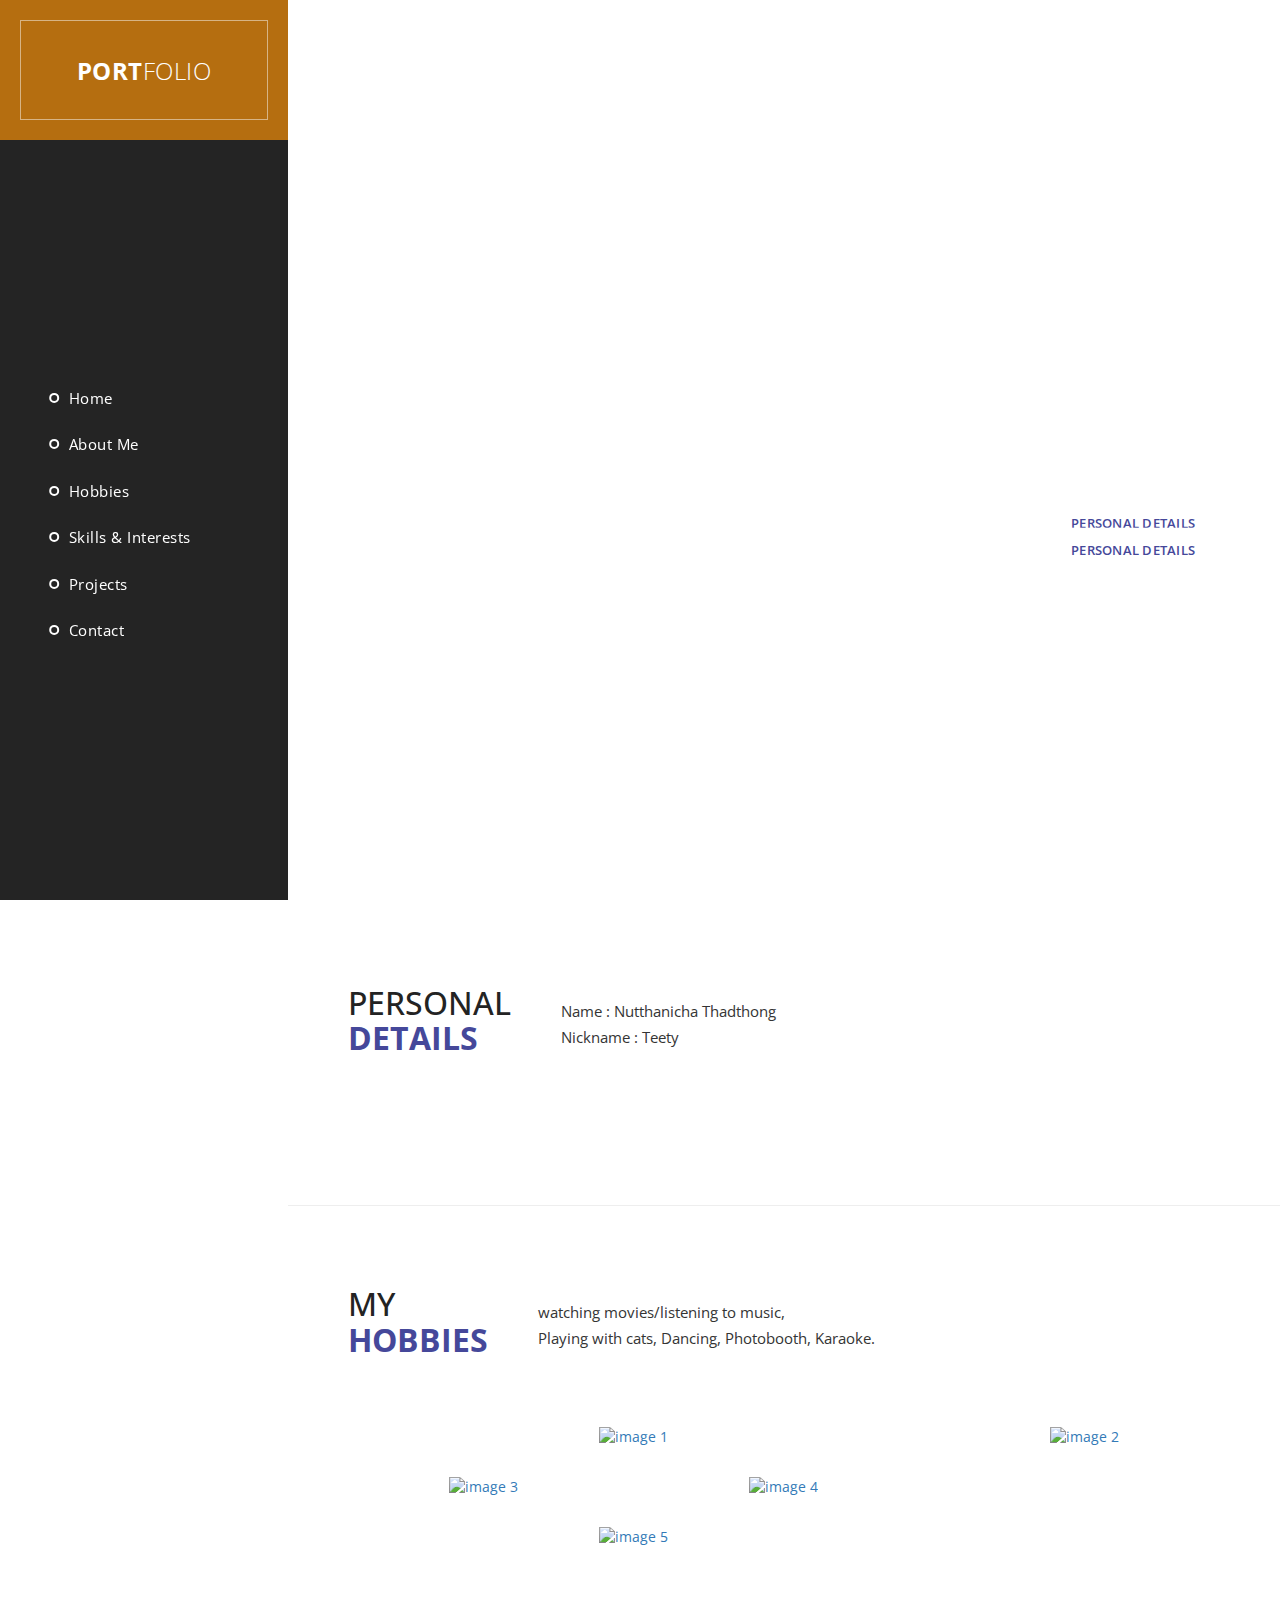
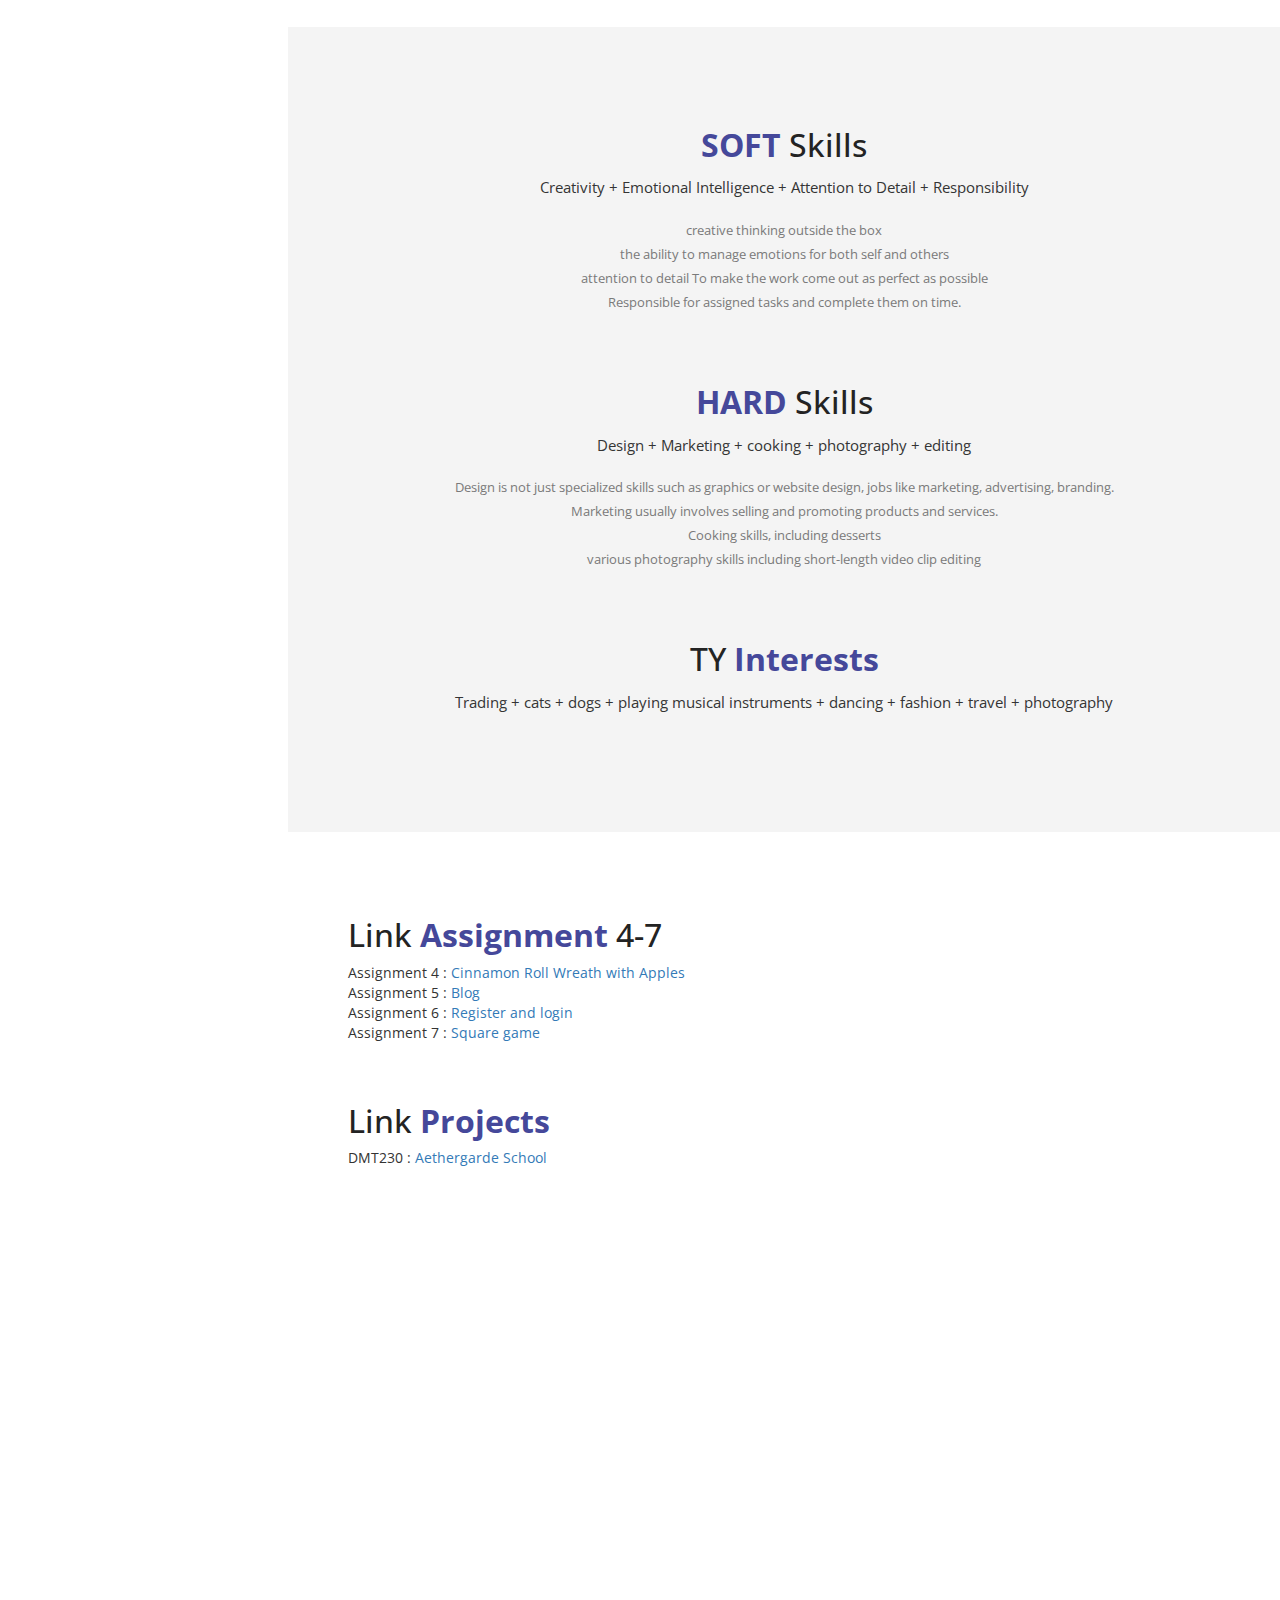
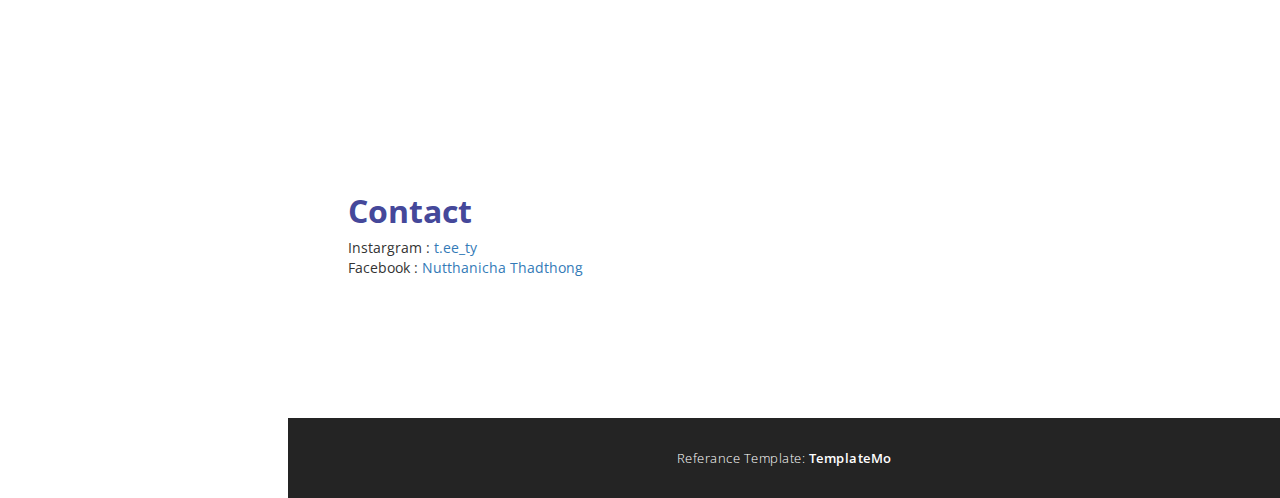
==== Index.html @ 9bf7e89b "Add files via upload" ====
<!DOCTYPE html>
<html>
    <head>
        <meta charset="utf-8">
        <meta http-equiv="X-UA-Compatible" content="IE=edge,chrome=1">
        <title>Portfolio</title>
        
<!-- 

Sentra Template

https://templatemo.com/tm-518-sentra

-->
        <meta name="description" content="">
        <meta name="viewport" content="width=device-width, initial-scale=1">
        <link rel="apple-touch-icon" href="apple-touch-icon.png">

        <link rel="stylesheet" href="bootstrap.min.css">
        <link rel="stylesheet" href="bootstrap-theme.min.css">
        <link rel="stylesheet" href="fontAwesome.css">
        <link rel="stylesheet" href="light-box.css">
        <link rel="stylesheet" href="owl-carousel.css">
        <link rel="stylesheet" href="templatemo-style.css">

        <link href="https://fonts.googleapis.com/css?family=Open+Sans:300,400,600,700,800" rel="stylesheet">

        <script src="js/vendor/modernizr-2.8.3-respond-1.4.2.min.js"></script>
    </head>

<body>



        <header class="nav-down responsive-nav hidden-lg hidden-md">
            <button type="button" id="nav-toggle" class="navbar-toggle" data-toggle="collapse" data-target="#main-nav">
                <span class="sr-only">Toggle navigation</span>
                <span class="icon-bar"></span>
                <span class="icon-bar"></span>
                <span class="icon-bar"></span>
            </button>
            <!--/.navbar-header-->
            <div id="main-nav" class="collapse navbar-collapse">
                <nav>
                    <ul class="nav navbar-nav">
                        <li><a href="#top">Home</a></li>
                        <li><a href="#featured">Featured</a></li>
                        <li><a href="#projects">Recent Projects</a></li>
                        <li><a href="#video">Presentation</a></li>
                        <li><a href="#blog">Blog Entries</a></li>
                        <li><a href="#contact">Contact Us</a></li>
                    </ul>
                </nav>
            </div>
        </header>

        <div class="sidebar-navigation hidde-sm hidden-xs">
            <div class="logo">
                <a href="#">Port<em>folio</em></a>
            </div>
            <nav>
                <ul>
                    <li>
                        <a href="#top">
                            <span class="rect"></span>
                            <span class="circle"></span>
                            Home
                        </a>
                    </li>
                    <li>
                        <a href="#featured">
                            <span class="rect"></span>
                            <span class="circle"></span>
                            About Me
                        </a>
                    </li>
                    <li>
                        <a href="#projects">
                            <span class="rect"></span>
                            <span class="circle"></span>
                            Hobbies
                        </a>
                    </li>
                    <li>
                        <a href="#video">
                            <span class="rect"></span>
                            <span class="circle"></span>
                            Skills & Interests
                        </a>
                    </li>
                    <li>
                        <a href="#blog">
                            <span class="rect"></span>
                            <span class="circle"></span>
                            Projects
                        </a>
                    </li>
                    <li>
                        <a href="#contact">
                            <span class="rect"></span>
                            <span class="circle"></span>
                            Contact
                        </a>
                    </li>
                </ul>
            </nav>
            <ul class="social-icons">
                <li><a href="https://www.facebook.com/kuro.teetee/"><i class="fa fa-facebook"></i></a></li>
                <!-- <li><a href="#"><i class="fa fa-twitter"></i></a></li>
                <li><a href="#"><i class="fa fa-linkedin"></i></a></li>
                <li><a href="#"><i class="fa fa-rss"></i></a></li>
                <li><a href="#"><i class="fa fa-behance"></i></a></li> -->
            </ul>
        </div>

        <div class="slider">
            <div class="Modern-Slider content-section" id="top">
                <!-- Item -->
                <div class="item item-1">
                    <div class="img-fill">
                    <div class="image"></div>
                    <div class="info">
                        <div>
                          <h1>Nutthanicha<br>Thadthong</h1>
                          <p>Welcome to my portfolio! :) It’s such a pleasure to have you here<br>
                            and an honour to introduce my work to you.</p>
                          <div class="white-button button">
                              <a href="#featured">PERSONAL DETAILS</a>
                          </div>
                        </div>
                        </div>
                    </div>
                </div>
                <!-- // Item -->
                <!-- Item -->
                <div class="item item-2">
                    <div class="img-fill">
                        <div class="image"></div>
                        <div class="info">
                        <div>
                          <h1>ABOUT ME</h1>
                          <p>Welcome to my portfolio! 
							<br>View full DETAILS Click the button below.</p>
                          
                          <div class="white-button button">
                              <a href="#featured">PERSONAL DETAILS</a>
                          </div>
                        </div>
                        </div>
                    </div>
                </div>
                <!-- // Item -->
                <!-- Item -->
                <div class="item item-3">
                    <div class="img-fill">
                        <div class="image"></div>
                        <div class="info">
                        <div>
                          <h1>that's me<br>A girl born in 2002</h1>
                          <p>Would you like to know more about me? <br>View full DETAILS Click the button below.</p>
                          
                          <div class="white-button button">
                              <a href="#featured">PERSONAL DETAILS</a>
                          </div>
                        </div>
                        </div>
                    </div>
                </div>
                <!-- // Item -->
            </div>
        </div>


        <div class="page-content">
            <section id="featured" class="content-section">
                <div class="section-heading">
                    <h1>PERSONAL<br><em>DETAILS</em></h1>
                    <p>Name : Nutthanicha Thadthong
                    <br>Nickname : Teety </p>
                </div>
                <div class="section-content">
                    <div class="owl-carousel owl-theme">
                        <div class="item">
                            <div class="image">
                                <img src="img/featured_1.jpg" alt="">
                                <div class="featured-button button">
                                    <a href="#projects">Continue Reading</a>
                                </div>
                            </div>
                            <div class="text-content">
                                <h4>Birthday</h4>
                                <span>26 April 2002</span>
                                <p>There are four people in my family. My parents, my older brother and me.</p>
                            </div>
                        </div>
                        <div class="item">
                            <div class="image">
                                <img src="img/featured_2.jpg" alt="">
                                <div class="featured-button button">
                                    <a href="#projects">Continue Reading</a>
                                </div>
                            </div>
                            <div class="text-content">
                                <h4>body proportions</h4>
                                <span>Height and weight</span>
                                <p>Height : <strong>156 </strong>cm
                                <br>Weight : <strong>40 </strong>kg</p>
                            </div>
                        </div>
                        <div class="item">
                            <div class="image">
                                <img src="img/featured_3.jpg" alt="">
                                <div class="featured-button button">
                                    <a href="#projects">Continue Reading</a>
                                </div>
                            </div>
                            <div class="text-content">
                                <h4>Education</h4>
                                <span>Undergraduate student</span>
                                <p>KMUTT >> king mongkut's university of technology thonburi</p>
                            </div>
                        </div>
                        <div class="item">
                            <div class="image">
                                <img src="img/featured_4.jpg" alt="">
                                <div class="featured-button button">
                                    <a href="#projects">Continue Reading</a>
                                </div>
                            </div>
                            <div class="text-content">
                                <h4>Status</h4>
                                <span>Single</span>
                                <p>Steady   :)</p>
                            </div>
                        </div>
                    </div>
                </div>
            </section>
            <section id="projects" class="content-section">
                <div class="section-heading">
                    <h1>MY<br><em>HOBBIES</em></h1>
                    <p>watching movies/listening to music,
                    <br>Playing with cats, Dancing, Photobooth, Karaoke.</p>
                </div>
                <div class="section-content">
                    <div class="masonry">
                        <div class="row">
                            <div class="item">
                                <div class="col-md-8">
                                    <a href="img/Movie.jpg" data-lightbox="image"><img src="img/portfolio_1.jpg" alt="image 1"></a>
                                </div>
                            </div>
                            <div class="item second-item">
                                <div class="col-md-4">
                                    <a href="img/portfolio_2.jpg" data-lightbox="image"><img src="img/portfolio_2.jpg" alt="image 2"></a>
                                </div>
                            </div>
                            <div class="item">
                                <div class="col-md-4">
                                    <a href="img/portfolio_3.jpg" data-lightbox="image"><img src="img/portfolio_3.jpg" alt="image 3"></a>
                                </div>
                            </div>
                            <div class="item">
                                <div class="col-md-4">
                                    <a href="img/portfolio_4.jpg" data-lightbox="image"><img src="img/portfolio_4.jpg" alt="image 4"></a>
                                </div>
                            </div>
                            <div class="item">
                                <div class="col-md-8">
                                    <a href="img/portfolio_5.jpg" data-lightbox="image"><img src="img/portfolio_5.jpg" alt="image 5"></a>
                                </div>
                            </div>
                        </div>
                    </div>
                </div>            
            </section>
            
            <section id="video" class="content-section">
                <div class="row">
                    <div class="col-md-12">
                        <div class="section-heading">
                            <h1><em>SOFT</em> Skills</h1>
                            <p>Creativity + Emotional Intelligence + Attention to Detail + Responsibility</p>
                        </div>
                        <div class="text-content">
                            <p>creative thinking outside the box
                                <br>the ability to manage emotions for both self and others
                                <br>attention to detail To make the work come out as perfect as possible
                                <br>Responsible for assigned tasks and complete them on time.</p>
                        </div>
                        <br>
                        <br>
                        <br>
                        <div class="section-heading">
                            <h1><em>HARD</em> Skills</h1>
                            <p>Design + Marketing + cooking + photography + editing</p>
                        </div>
                        <div class="text-content">
                            <p>Design is not just specialized skills such as graphics or website design, jobs like marketing, advertising, branding.
                                <br>Marketing usually involves selling and promoting products and services.
                                <br>Cooking skills, including desserts
                                <br>various photography skills including short-length video clip editing
                            </p>
                        </div>
                        <br>
                        <br>
                        <br>
                        <div class="section-heading">
                            <h1>TY<em>  Interests</em></h1>
                            <p>Trading + cats + dogs + playing musical instruments + dancing + fashion + travel + photography</p>
                        </div>
                        
                    </div>
                </div>
            </section>
            <section id="blog" class="content-section">
                <div class="section-heading">
                    <h1>Link  <em>Assignment</em> 4-7</h1>
                    
                       <div id="footer">
                            <div class="Assignment 4">
                                Assignment 4 : <a href="https://nutthanicha1006.github.io/CinnamonRoll/Index.html">Cinnamon Roll Wreath with Apples</a>
                            </div>
                            <div class="Assignment 5">
                                Assignment 5 : <a href="https://nutthanicha1006.github.io/Blog/">Blog</a>
                            </div>
                            <div class="Assignment 6">
                                Assignment 6 : <a href="https://nutthanicha1006.github.io/Registerandlogin/register.html">Register and login</a>
                            </div>
                            <div class="Assignment 7">
                                Assignment 7 : <a href="https://nutthanicha1006.github.io/Week7/">Square game</a>
                            </div>
                       </div>
                    
                </div>
                <div class="section-heading">
                    <h1>Link  <em>Projects</em></h1>
                       <div id="footer">
                            <div class="Assignment 4">
                                DMT230 : <a href="https://whitneybond.com/cinnamon-roll-wreath/">Aethergarde School</a>
                            </div>
                       </div>
                </div>
            </section>
            <section id="contact" class="content-section">
                <div id="map">
                
                	<!-- How to change your own map point
                           1. Go to Google Maps
                           2. Click on your location point
                           3. Click "Share" and choose "Embed map" tab
                           4. Copy only URL and paste it within the src="" field below -->
                           
                    <iframe src="https://www.google.com/maps/embed?pb=!1m18!1m12!1m3!1d13109.528261786907!2d100.42762398237737!3d13.577274822077488!2m3!1f0!2f0!3f0!3m2!1i1024!2i768!4f13.1!3m3!1m2!1s0x311d63b5db5fe585%3A0x25141f65cef4c68b!2sKing%20Mongkut&#39;s%20University%20of%20Technology%20Thonburi%20(Bangkhuntian)!5e1!3m2!1sen!2sth!4v1665443617654!5m2!1sen!2sth" width="100%" height="400px" frameborder="0" style="border:0" allowfullscreen></iframe>
                </div>
                <div id="contact-content">
                    <div class="section-heading">
                        <h1><em>Contact</em></h1>
                       <div id="footer">
                            <div class="Instargram">
                                Instargram : <a href="https://www.instagram.com/t.ee_ty/">t.ee_ty</a>
                            </div>
                            <div class="Facebook">
                                Facebook : <a href="https://www.facebook.com/kuro.teetee/">Nutthanicha Thadthong</a>
                            </div>
                       </div>
                    </div>
                </div>
            </section>
            <section class="footer">
                <p>
                
                Referance Template: <a href="https://www.free-css.com/free-css-templates/page258/sentra">TemplateMo</a></p>

            </section>
        </div>

    <script src="https://ajax.googleapis.com/ajax/libs/jquery/1.11.2/jquery.min.js"></script>
    <script>window.jQuery || document.write('<script src="js/vendor/jquery-1.11.2.min.js"><\/script>')</script>

    <script src="js/vendor/bootstrap.min.js"></script>
    
    <script src="js/plugins.js"></script>
    <script src="js/main.js"></script>

    <script>
        // Hide Header on on scroll down
        var didScroll;
        var lastScrollTop = 0;
        var delta = 5;
        var navbarHeight = $('header').outerHeight();

        $(window).scroll(function(event){
            didScroll = true;
        });

        setInterval(function() {
            if (didScroll) {
                hasScrolled();
                didScroll = false;
            }
        }, 250);

        function hasScrolled() {
            var st = $(this).scrollTop();
            
            // Make sure they scroll more than delta
            if(Math.abs(lastScrollTop - st) <= delta)
                return;
            
            // If they scrolled down and are past the navbar, add class .nav-up.
            // This is necessary so you never see what is "behind" the navbar.
            if (st > lastScrollTop && st > navbarHeight){
                // Scroll Down
                $('header').removeClass('nav-down').addClass('nav-up');
            } else {
                // Scroll Up
                if(st + $(window).height() < $(document).height()) {
                    $('header').removeClass('nav-up').addClass('nav-down');
                }
            }
            
            lastScrollTop = st;
        }

    </script>
    <script src="http://ajax.googleapis.com/ajax/libs/jquery/1.10.2/jquery.min.js" type="text/javascript"></script>

</body>
</html>
---- light-box.css ----
/* LIGHT BOX */

body:after {
  content: url(../img/close.png) url(../img/loading.gif) url(../img/prev.png) url(../img/next.png);
  display: none;
}

body.lb-disable-scrolling {
  overflow: hidden;
}

.lightboxOverlay {
  position: absolute;
  top: 0;
  left: 0;
  z-index: 99999;
  background-color: black;
  filter: progid:DXImageTransform.Microsoft.Alpha(Opacity=80);
  opacity: 0.8;
  display: none;
}

.lightbox {
  position: absolute;
  margin-top: 0%;
  left: 0;
  width: 100%;
  z-index: 100000;
  text-align: center;
  line-height: 0;
  font-weight: normal;
}

.lightbox .lb-image {
  display: block;
  height: auto;
  max-width: inherit;
  max-height: none;
  border-radius: 5px;

  /* Image border */
  border: 10px solid white;
}

.lightbox a img {
  border: none;
}

.lb-outerContainer {
  position: relative;
  *zoom: 1;
  width: 250px;
  height: 250px;
  margin: 0 auto;
  border-radius: 4px;

  /* Background color behind image.
     This is visible during transitions. */
  background-color: white;
}

.lb-outerContainer:after {
  content: "";
  display: table;
  clear: both;
}

.lb-loader {
  position: absolute;
  top: 43%;
  left: 0;
  height: 25%;
  width: 100%;
  text-align: center;
  line-height: 0;
}

.lb-cancel {
  display: block;
  width: 32px;
  height: 32px;
  margin: 0 auto;
  background: url(../img/loading.gif) no-repeat;
}

.lb-nav {
  position: absolute;
  top: 0;
  left: 0;
  height: 100%;
  width: 100%;
  z-index: 10;
}

.lb-container > .nav {
  left: 0;
}

.lb-nav a {
  outline: none;
  background-image: url('[data-uri]');
}

.lb-prev, .lb-next {
  height: 100%;
  cursor: pointer;
  display: block;
}

.lb-nav a.lb-prev {
  width: 34%;
  left: 0;
  float: left;
  background: url(../img/prev.png) left 48% no-repeat;
  filter: progid:DXImageTransform.Microsoft.Alpha(Opacity=0);
  opacity: 0;
  -webkit-transition: opacity 0.6s;
  -moz-transition: opacity 0.6s;
  -o-transition: opacity 0.6s;
  transition: opacity 0.6s;
}

.lb-nav a.lb-prev:hover {
  filter: progid:DXImageTransform.Microsoft.Alpha(Opacity=100);
  opacity: 1;
}

.lb-nav a.lb-next {
  width: 64%;
  right: 0;
  float: right;
  background: url(../img/next.png) right 48% no-repeat;
  filter: progid:DXImageTransform.Microsoft.Alpha(Opacity=0);
  opacity: 0;
  -webkit-transition: opacity 0.6s;
  -moz-transition: opacity 0.6s;
  -o-transition: opacity 0.6s;
  transition: opacity 0.6s;
}

.lb-nav a.lb-next:hover {
  filter: progid:DXImageTransform.Microsoft.Alpha(Opacity=100);
  opacity: 1;
}

.lb-dataContainer {
  margin: 0 auto;
  padding-top: 5px;
  *zoom: 1;
  width: 100%;
  -moz-border-radius-bottomleft: 4px;
  -webkit-border-bottom-left-radius: 4px;
  border-bottom-left-radius: 4px;
  -moz-border-radius-bottomright: 4px;
  -webkit-border-bottom-right-radius: 4px;
  border-bottom-right-radius: 4px;
}

.lb-dataContainer:after {
  content: "";
  display: table;
  clear: both;
}

.lb-data {
  padding: 0 4px;
  color: #ccc;
}

.lb-data .lb-details {
  width: 85%;
  float: left;
  text-align: left;
  line-height: 1.1em;
}

.lb-data .lb-caption {
  font-size: 13px;
  font-weight: bold;
  line-height: 1em;
}

.lb-data .lb-caption a {
  color: #4ae;
}

.lb-data .lb-number {
  margin-top: 15px;
  display: block;
  clear: left;
  padding-bottom: 1em;
  font-size: 13px;
  color: #999999;
}

.lb-data .lb-close {
  display: block;
  float: right;
  width: 30px;
  height: 30px;
  background: url(../img/close.png) top right no-repeat;
  text-align: right;
  outline: none;
  filter: progid:DXImageTransform.Microsoft.Alpha(Opacity=70);
  opacity: 0.7;
  -webkit-transition: opacity 0.2s;
  -moz-transition: opacity 0.2s;
  -o-transition: opacity 0.2s;
  transition: opacity 0.2s;
}

.lb-data .lb-close:hover {
  cursor: pointer;
  filter: progid:DXImageTransform.Microsoft.Alpha(Opacity=100);
  opacity: 1;
}
---- owl-carousel.css ----
/**
 * Owl Carousel v2.3.1
 * Copyright 2013-2018 David Deutsch
 * Licensed under: SEE LICENSE IN https://github.com/OwlCarousel2/OwlCarousel2/blob/master/LICENSE
 */
/*
 *  Owl Carousel - Core
 */
.owl-carousel {
  display: none;
  width: 100%;
  -webkit-tap-highlight-color: transparent;
  /* position relative and z-index fix webkit rendering fonts issue */
  position: relative;
  z-index: 1; }
  .owl-carousel .owl-stage {
    position: relative;
    -ms-touch-action: pan-Y;
    touch-action: manipulation;
    -moz-backface-visibility: hidden;
    /* fix firefox animation glitch */ }
  .owl-carousel .owl-stage:after {
    content: ".";
    display: block;
    clear: both;
    visibility: hidden;
    line-height: 0;
    height: 0; }
  .owl-carousel .owl-stage-outer {
    position: relative;
    overflow: hidden;
    /* fix for flashing background */
    -webkit-transform: translate3d(0px, 0px, 0px); }
  .owl-carousel .owl-wrapper,
  .owl-carousel .owl-item {
    -webkit-backface-visibility: hidden;
    -moz-backface-visibility: hidden;
    -ms-backface-visibility: hidden;
    -webkit-transform: translate3d(0, 0, 0);
    -moz-transform: translate3d(0, 0, 0);
    -ms-transform: translate3d(0, 0, 0); }
  .owl-carousel .owl-item {
    position: relative;
    min-height: 1px;
    float: left;
    -webkit-backface-visibility: hidden;
    -webkit-tap-highlight-color: transparent;
    -webkit-touch-callout: none; }
  .owl-carousel .owl-item img {
    display: block;
    width: 100%; }
  .owl-carousel .owl-nav.disabled,
  .owl-carousel .owl-dots.disabled {
    display: none; }
  .owl-carousel .owl-nav .owl-prev,
  .owl-carousel .owl-nav .owl-next,
  .owl-carousel .owl-dot {
    cursor: pointer;
    cursor: hand;
    -webkit-user-select: none;
    -khtml-user-select: none;
    -moz-user-select: none;
    -ms-user-select: none;
    user-select: none; }
  .owl-carousel .owl-nav button.owl-prev,
  .owl-carousel .owl-nav button.owl-next,
  .owl-carousel button.owl-dot {
    background: none;
    color: inherit;
    border: none;
    padding: 0 !important;
    font: inherit; }
  .owl-carousel.owl-loaded {
    display: block; }
  .owl-carousel.owl-loading {
    opacity: 0;
    display: block; }
  .owl-carousel.owl-hidden {
    opacity: 0; }
  .owl-carousel.owl-refresh .owl-item {
    visibility: hidden; }
  .owl-carousel.owl-drag .owl-item {
    -ms-touch-action: none;
        touch-action: none;
    -webkit-user-select: none;
    -moz-user-select: none;
    -ms-user-select: none;
    user-select: none; }
  .owl-carousel.owl-grab {
    cursor: move;
    cursor: grab; }
  .owl-carousel.owl-rtl {
    direction: rtl; }
  .owl-carousel.owl-rtl .owl-item {
    float: right; }

/* No Js */
.no-js .owl-carousel {
  display: block; }

/*
 *  Owl Carousel - Animate Plugin
 */
.owl-carousel .animated {
  animation-duration: 1000ms;
  animation-fill-mode: both; }

.owl-carousel .owl-animated-in {
  z-index: 0; }

.owl-carousel .owl-animated-out {
  z-index: 1; }

.owl-carousel .fadeOut {
  animation-name: fadeOut; }

@keyframes fadeOut {
  0% {
    opacity: 1; }
  100% {
    opacity: 0; } }

/*
 * 	Owl Carousel - Auto Height Plugin
 */
.owl-height {
  transition: height 500ms ease-in-out; }

/*
 * 	Owl Carousel - Lazy Load Plugin
 */
.owl-carousel .owl-item .owl-lazy {
  opacity: 0;
  transition: opacity 400ms ease; }

.owl-carousel .owl-item img.owl-lazy {
  transform-style: preserve-3d; }

/*
 * 	Owl Carousel - Video Plugin
 */
.owl-carousel .owl-video-wrapper {
  position: relative;
  height: 100%;
  background: #000; }

.owl-carousel .owl-video-play-icon {
  position: absolute;
  height: 80px;
  width: 80px;
  left: 50%;
  top: 50%;
  margin-left: -40px;
  margin-top: -40px;
  background: url("owl.video.play.png") no-repeat;
  cursor: pointer;
  z-index: 1;
  -webkit-backface-visibility: hidden;
  transition: transform 100ms ease; }

.owl-carousel .owl-video-play-icon:hover {
  -ms-transform: scale(1.3, 1.3);
      transform: scale(1.3, 1.3); }

.owl-carousel .owl-video-playing .owl-video-tn,
.owl-carousel .owl-video-playing .owl-video-play-icon {
  display: none; }

.owl-carousel .owl-video-tn {
  opacity: 0;
  height: 100%;
  background-position: center center;
  background-repeat: no-repeat;
  background-size: contain;
  transition: opacity 400ms ease; }

.owl-carousel .owl-video-frame {
  position: relative;
  z-index: 1;
  height: 100%;
  width: 100%; }
---- templatemo-style.css ----
/* 

Sentra Template

https://templatemo.com/tm-518-sentra

*/

body {
  font-family: 'Open Sans', sans-serif;
}

p {
  font-size: 13px;
  color: #7a7a7a;
  line-height: 24px;
}

.page-content {
  width: 77.5%;
  float: right;
}

.content-section {
  padding-top: 80px;
  position: relative;
  width: 100%;
  display: inline-block;
  height: auto;
  left: 50%;
  text-align: center;
  -webkit-transform: translateX(-50%);
  -moz-transform: translateX(-50%);
  -ms-transform: translateX(-50%);
  -o-transform: translateX(-50%);
  transform: translateX(-50%);
}

.section-heading {
  text-align: left;
  position: relative;
  margin-bottom: 60px;
}

.section-heading h1 {
  margin-top: 0px;
  font-size: 32px;
  color: #232323;
  display: inline-block;
  margin-right: 50px;
}

.section-heading em {
  font-style: normal;
  font-weight: 700;
  color: #45489a;
}

.section-heading p {
  display: inline-block;
  font-size: 15px;
  line-height: 26px;
  color: #343434;
  position: absolute;
  top: 12.5px;
}

.white-button a {
  font-size: 13px;
  font-weight: 600;
  color: #45489a;
  text-transform: capitalize;
  background-color: #fff;
  display: inline-block;
  height: 44px;
  line-height: 44px;
  padding: 0px 25px;
  letter-spacing: 0.25px;
  text-decoration: none;
  transition: all 0.3s;
}

.white-button a:hover {
  background-color: #45489a;
  color: #fff;
}

.accent-button a {
  font-size: 13px;
  font-weight: 600;
  color: #fff;
  text-transform: capitalize;
  background-color: #45489a;
  display: inline-block;
  height: 44px;
  line-height: 44px;
  padding: 0px 25px;
  letter-spacing: 0.25px;
  text-decoration: none;
  transition: all 0.3s;
}

.accent-button a:hover {
  background-color: #fff;
  color: #45489a;
}

header {
    position: fixed;
    top: 0;
    transition: top 0.3s ease-in-out;
    width: 100%;
}

.nav-up {
    top: -75px;
}

/* Responsive Navigation */

.responsive-nav {
  position: fixed;
  z-index: 10;
  width: 100%;
  height: 80px;
  background-color: rgba(250,250,250,.95);
  box-shadow: 0px 5px 15px rgba(0,0,0,0.2);
}

.navbar-toggle {
  position: absolute;
  top: 40%;
  left: 50%;
  display: inline-block;
  -webkit-transform: translateX(-50%) translateY(-50%);
  -moz-transform: translateX(-50%) translateY(-50%);
  -ms-transform: translateX(-50%) translateY(-50%);
  -o-transform: translateX(-50%) translateY(-50%);
  transform: translateX(-50%) translateY(-50%);
}

.navbar-nav {
  margin: 0;
  border: none;
}

#main-nav ul {
  text-align: center;
  background-color: rgba(0,0,0,0.9);
  margin-top: 59px;
  width: 100%;
}
#main-nav ul li {
  margin: 15px 0px;
}
#main-nav ul li:hover {
  background-color: transparent;
}
#main-nav ul li a {
  font-size: 15px;
  text-transform: capitalize;
  color: #fff;
  box-shadow: none;
  border: none;
}

#main-nav ul li a:hover {
  opacity: 0.5;
  background-color: transparent;
}

.navbar-toggle span {
  background-color: #232323;
}


/* Sidebar Style */

.sidebar-navigation {
  width: 22.5%;
  float: left;
  height: 100%;
  position: fixed;
  background-color: rgba(12,12,12,0.9);
  z-index: 10;
}

.sidebar-navigation .logo {
  position: absolute;
  width: 100%;
  height: 140px;
  line-height: 100px;
  background-color: #b56e10;
  padding: 20px;
  text-align: center;
}

.sidebar-navigation .logo a {
  text-decoration: none;
  color: #fff;
  font-size: 24px;
  font-weight: 700;
  text-transform: uppercase;
  letter-spacing: 0.5px;
  height: 100px;
  width: 100%;
  display: inline-block;
  border: 1px solid rgba(250,250,250,0.5);
}

.sidebar-navigation .logo em {
  font-style: normal;
  font-weight: 300;
}

.sidebar-navigation nav {
  position: relative;
  top: 60%;
  left: 60%;
  -webkit-transform: translateX(-60%) translateY(-60%);
  -moz-transform: translateX(-60%) translateY(-60%);
  -ms-transform: translateX(-60%) translateY(-60%);
  -o-transform: translateX(-60%) translateY(-60%);
  transform: translateX(-60%) translateY(-60%);
}

.sidebar-navigation ul {
  margin-left: 45px;
  list-style: none;
  padding: 0;
}
.sidebar-navigation li{
  padding: 10px 0;
}
.sidebar-navigation span{
  display: inline-block;
  position:relative;
}
.sidebar-navigation nav a{
  display: inline-block;
  color: #fff;
  margin-top: 5px;
  text-decoration: none!important;
  font-size: 15px;
  letter-spacing: 0.5px;
  text-transform: capitalize;
}
.circle{
  margin-right: 5px;
  height: 10px;
  width: 10px;
  left: 0px;
  top: -1px;
  border-radius: 50%;
  background-color: transparent;
  border: 2px solid #fff;
  transition: all 0.3s;
}
.rect{
  height: 1px;
  width: 0px;
  left: 0;
  bottom: 5.5px;
  background-color: #fff;
  -webkit-transition: -webkit-transform 0.1s, width 0.6s;
  -moz-transition: -webkit-transform 0.1s, width 0.6s;
  transition: transform 0.1s, width 0.6s;
}
.sidebar-navigation nav a:focus {
  color: #fff;
}
.sidebar-navigation nav a:hover, nav .active-section {
  color: #fff;
}
.sidebar-navigation nav a:hover span, nav .active-section span{
  background-color: #ddd;
}
.sidebar-navigation nav .active-section .rect{
  width: 30px;
}
.sidebar-navigation nav .active-section .circle{
  background-color: #fff;
}

.sidebar-navigation .social-icons {
  position: absolute;
  width: 100%;  
  bottom: 10px;
  padding: 0;
  margin: 0;
  text-align: center;
}

.sidebar-navigation .social-icons li {
  display: inline-block;
  margin-right: 15px;
  margin-top: 0px;
  margin-bottom: 0px;
}
.sidebar-navigation .social-icons li:last-child {
  margin-right: 0px;
}

.sidebar-navigation .social-icons li a {
  font-size: 18px;
  color: #fff;
  transition: all 0.5s;
}

.sidebar-navigation .social-icons li a:hover {
  color: #45489a;
}


/* Slider Style */

.slider .content-section {
  padding-top: 0px;
  min-width: 100%;
  min-height: 100vh;
  width: 100%;
  height: 100vh;
  text-align: center;
}

.slider p a {
	color: #FFF;
}
.slider p a:hover {
	color: #FF0;
	text-decoration: none;
}

.Modern-Slider .info {
  text-align: right;
  position: absolute;
  z-index: 10;
  top: 50%;
  right: 60px;
  -webkit-transform: translateY(-50%);
  -moz-transform: translateY(-50%);
  -ms-transform: translateY(-50%);
  -o-transform: translateY(-50%);
  transform: translateY(-50%);
  display: inline-block;
}

.Modern-Slider .info h1 {
  margin-top: 0px;
  margin-bottom: 15px;
  font-size: 48px;
  color: #fff;
  font-weight: 700;
}

.Modern-Slider .info p {
  font-size: 15px;
  color: #fff;
}

.Modern-Slider .info .white-button {
  margin-top: 30px;
}

.Modern-Slider .info .white-button a:focus {
  outline: none;
}

.Modern-Slider .slick-dots {
  opacity: 0;
}

.Modern-Slider .NextArrow{
  outline: none;
  display: none;
  position:absolute;
  top:60px;
  right:60px;
  width:50px;
  height:50px;
  background:rgba(0,0,0,.50);
  border:0 none;
  margin-top:-22.5px;
  text-align:center;
  font:32px/50px FontAwesome;
  color:#FFF;
  z-index:5;
}

.Modern-Slider .NextArrow:before{content:'\f105';}

.Modern-Slider .PrevArrow{
  outline: none;
  position:absolute;
  top:60px;
  right: 120px;
  width:50px;
  height:50px;
  background:rgba(0,0,0,.50);
  border:0 none;
  margin-top:-22.5px;
  text-align:center;
  font:32px/50px FontAwesome;
  color:#FFF;
  z-index:5;
}

.Modern-Slider .item .image {
  width: 100%;
  height: 100vh;
  background-position: center center;
  background-size: cover;
  display: block;
}

.Modern-Slider .item-1 .image {
  background-image: url(../img/slide_1.jpg);
}

.Modern-Slider .item-2 .image {
  background-image: url(../img/slide_2.jpg);
}

.Modern-Slider .item-3 .image {
  background-image: url(../img/slide_3.jpg);
}

.Modern-Slider .item-4 .image {
  background-image: url(../img/slide_4.jpg);
}

.Modern-Slider .item-5 .image {
  background-image: url(../img/slide_5.jpg);
}

.Modern-Slider .item-6 .image {
  background-image: url(../img/slide_6.jpg);
}

.Modern-Slider .PrevArrow:before{content:'\f104';}

.Modern-Slider .item .image {
  animation: zoomin 12s ease-in-out infinite alternate;
  -webkit-animation: zoomin 12s ease-in-out infinite alternate;
}

@keyframes zoomin {
    0% {-webkit-transform: scale(1);}
    100% {-webkit-transform: scale(1.2);}
}

.Modern-Slider {background:transparent;}

/* ==== Slick Slider Css Ruls === */
.slick-slider{position:relative;display:block;-webkit-user-select:none;-moz-user-select:none;-ms-user-select:none;user-select:none;-webkit-touch-callout:none;-khtml-user-select:none;-ms-touch-action:pan-y;touch-action:pan-y;-webkit-tap-highlight-color:transparent}
.slick-list{position:relative;display:block;overflow:hidden;margin:0;padding:0}
.slick-list:focus{outline:none}.slick-list.dragging{cursor:hand}
.slick-slider .slick-track,.slick-slider .slick-list{-webkit-transform:translate3d(0,0,0);-ms-transform:translate3d(0,0,0);transform:translate3d(0,0,0)}
.slick-track{position:relative;top:0;left:0;display:block}
.slick-track:before,.slick-track:after{display:table;content:''}.slick-track:after{clear:both}
.slick-loading .slick-track{visibility:hidden}
.slick-slide{display:none;float:left /* If RTL Make This Right */ ;height:100%;min-height:1px}
.slick-slide.dragging img{pointer-events:none}
.slick-initialized .slick-slide{display:block}
.slick-loading .slick-slide{visibility:hidden}
.slick-vertical .slick-slide{display:block;height:auto;border:1px solid transparent}


/* Featured Style */

#featured {
  padding-left: 60px;
  padding-right: 60px;
  padding-bottom: 80px;
  border-bottom: 1px solid #eee;
}

#featured .section-heading {
  margin-right: 20%;
}

#featured .content-section {
  display: inline-block;
  position: relative;
}

#featured .owl-dots {
  margin-top: 40px;
}

#featured .owl-dots .owl-dot span  {
  width: 12px;
  height: 12px;
  background-color: #cdcdcd!important;
  display: inline-block;
  border-radius: 50%;
  margin: 0 3px;
}

#featured .owl-dots .active span {
  background-color: #45489a!important;
}

#featured .owl-dots button {
  outline: none;
}

#featured .owl-nav {
  position: absolute;
  display: inline-block;
  top: -110px;
  right: 0;
}

#featured .owl-nav button:focus {
  outline: none;
}

#featured .owl-nav .owl-prev span {
  margin-right: 10px;
}

#featured .owl-nav .owl-next span, #featured .owl-nav .owl-prev span {
  outline: none;
  width: 50px;
  height: 50px;
  display: inline-block;
  text-align: center;
  line-height: 42px;
  background-color: #eee;
  color: #232323;
  font-size: 42px;
  transition: all 0.5s;
}

#featured .owl-nav span:hover {
  background-color: #45489a;
  color: #fff;
}

#featured .item {
  text-align: left;
  position: relative;
  z-index: 10;
}

#featured .item .image {
  position: relative;
}

#featured .item .image img {
  width: 100%;
  overflow: hidden;
}

#featured .item .image .featured-button a {
  font-size: 13px;
  font-weight: 600;
  color: #fff;
  text-align: center;
  text-transform: capitalize;
  background-color: rgba(69,72,154, 0.9);
  display: inline-block;
  height: 44px;
  line-height: 44px;
  width: 100%;
  letter-spacing: 0.25px;
  text-decoration: none;
  transition: all 0.5s;
  position: absolute;
  z-index: 9;
  bottom: -44px;
  opacity: 0;
}

#featured .item:hover .featured-button a {
  bottom: 0;
  opacity: 1;
}

#featured .item .text-content {
  padding-top: 20px;
  background-color: #fff;
  position: relative;
  z-index: 10;
}

#featured .item .text-content h4 {
  margin-top: 0px;
  margin-bottom: 5px;
  font-size: 21px;
  font-weight: 600;
  color: #232323;
  letter-spacing: 0.5px;
}

#featured .item .text-content span {
  display: inline-block;
  font-size: 15px;
  font-weight: 600;
  color: #7a7a7a;
  letter-spacing: 0.5px;
  margin-bottom: 12.5px;
}



/* Projects Style */

#projects {
  padding-left: 60px;
  padding-right: 60px;
  padding-bottom: 50px;
}

#projects .masonry {
  position: relative;
  width: 100%;
}

#projects .masonry .item img {
  transition: all 1s;
  width: 100%;
  overflow: hidden;
  margin-bottom: 30px;
}

#projects .masonry .item img:hover {
  opacity: 0.5;
}



/* Video Presentation Style */

#video {
  text-align: center;
  background-color: #f4f4f4;
  padding: 100px 60px;
}

#video .section-heading {
  margin-bottom: 30px;
  text-align: center;
}

#video .section-heading h1 {
  display: block;
  margin: 0px;
}

#video .section-heading p {
  position: relative;
  margin: 0px;
}

#video .accent-button {
  margin-top: 30px;
}

.box-video{
  width: 100%;
  position: relative;
  margin-top: 30px;
  cursor: pointer;
  overflow: hidden;
}

.box-video .bg-video{
  position: absolute;
  top: 0;
  left: 0;
  width: 100%;
  height: 100%;
  background-repeat: no-repeat;
  background-position: center;
  background-size: cover;
  z-index: 2;
}

.box-video .video-container{
  position: relative;
  margin: 0;
  z-index: 1;
}

.box-video .bt-play {
  position: absolute;
  top:50%;
  left:50%;
  margin:-30px 0 0 -30px;
  display: inline-block;
  width: 60px;
  height: 60px;
  background:#fff;
  border-radius: 50%;
  text-indent: -999em;
  cursor: pointer;
  z-index:2;
  -webkit-transition: all .3s ease-out;
  transition: all .3s ease-out;
}
.box-video .bt-play:after {
  content: '';
  position: absolute;
  left: 50%;
  top: 50%;
  height: 0;
  width: 0;
  margin: -12px 0 0 -6px;
  border: solid transparent;
  border-left-color: #000;
  border-width: 12px 20px;
  -webkit-transition: all .3s ease-out;
  transition: all .3s ease-out;
}
.box-video:hover .bt-play {
  transform: scale(1.1);
}

.box-video.open .bg-video{
  visibility: hidden;
  opacity: 0;
  -webkit-transition: all .6s .8s;
  transition: all .6s .8s;  
}
.box-video.open .video-container{
  opacity: 1;
  -webkit-transition: all .6s .8s;
  transition: all .6s .8s;
}




/* Blog Style */

#blog {
  padding-left: 60px;
  padding-right: 60px;
  padding-bottom: 80px;
}

#blog .tabs {
  list-style: none;
  margin: 0px;
  padding: 0px;
  height: 90px;
  width: 100%;
  background-color: #eee;
  border-bottom: 10px solid #45489a;
}

#blog .tabs li {
  display: inline-block;
  text-align: center;
  width: 25%;
  float: left;
  margin: 0;
  padding: 0;
}

#blog .tabs a {
  display: block;
  text-align: center;
  text-decoration: none;
  text-transform: capitalize;
  letter-spacing: 0.5px;
  color: #232323;
  font-size: 19px;
  line-height: 80px;
  font-weight: 600;
  transition: 0.5s;
}

#blog .tabs a:hover {
  color: #45489a;
}


#blog .tabs .active:hover {
  color: #fff;
}

#blog .tabs .active {
  background-color: #45489a;
  color: #fff;
}

.tabgroup {
  background-color: #f4f4f4;
  padding: 20px 30px;
}

.clearfix:after {
  content:"";
  display:table;
  clear:both;
}

#blog .tabgroup ul {
  padding: 0;
  margin: 0;
  list-style: none;
}

#blog .tabgroup ul li {
  display: inline-block;
  text-align: left;
  margin-bottom: 10px;
  padding-bottom: 20px;
  border-bottom: 1px solid #ddd;
}

#blog .tabgroup ul li:last-child {
  border-bottom: none;
  margin-bottom: 0px;
  padding-bottom: 10px;
}

#blog .tabgroup ul li img {
  float: left;
  margin-right: 30px;
  max-width: 100%;
  overflow: hidden;
}
#blog .tabgroup ul li .text-content {
  display: inline;
}

#blog .item .text-content h4 {
  padding-top: 7.5px;
  margin-top: 0px;
  margin-bottom: 5px;
  font-size: 21px;
  font-weight: 600;
  color: #232323;
  letter-spacing: 0.5px;
}

#blog .item .text-content span {
  display: inline-block;
  font-size: 15px;
  font-weight: 600;
  color: #7a7a7a;
  letter-spacing: 0.5px;
  margin-bottom: 15px;
}

#blog .item .text-content .accent-button {
  margin-top: 25px;
}




/* Contact Style */

#contact {
  padding-top: 0px;
}

#contact-content {
  padding: 80px 60px;
}

#contact input {
  border-radius: 0px;
  padding-left: 15px;
  font-size: 13px;
  color: #aaa;
  background-color: #f4f4f4;
  border: 1px solid #eee;
  outline: none;
  box-shadow: none;
  line-height: 40px;
  height: 40px;
  width: 100%;
  margin-bottom: 25px;
}

#contact textarea {
  border-radius: 0px;
  padding-left: 15px;
  padding-top: 10px;
  font-size: 13px;
  color: #aaa;
  background-color: #f4f4f4;
  border: 1px solid #eee;
  outline: none;
  box-shadow: none;
  height: 200px;
  max-height: 250px;
  width: 100%;
  max-width: 100%;
  margin-bottom: 25px;
}

#contact button {
  font-size: 13px;
  border-radius: 0px;
  font-weight: 600;
  color: #fff;
  text-transform: capitalize;
  background-color: #45489a;
  display: inline-block;
  height: 44px;
  line-height: 24px;
  outline: none;
  box-shadow: none;
  width: 100%;
  letter-spacing: 0.25px;
  text-decoration: none;
  transition: all 0.3s;
}

#contact button:hover {
  color: #232323;
  background-color: #f4f4f4;
}



/* Footer Style */

.footer {
  background-color: rgba(12,12,12,0.9);
  height: 80px;
  line-height: 80px;
  display: inline-block;
  text-align: center;
  width: 100%;
}

.footer p {
  margin-bottom: 0px;
  font-size: 13px;
  line-height: 80px;
  color: #fff;
  letter-spacing: 0.5px;
  font-weight: 300;
}

.footer p a {
  text-decoration: none;
  color: #fff;
  font-weight: 600;
}



/* Responsive Style */

@media (max-width: 992px) {

  .responsive-nav {
    display: none;
  }

  .sidebar-navigation .logo a {
    font-size: 18px;
  }

  .sidebar-navigation nav a {
    font-size: 13px;
  }

  .sidebar-navigation nav ul {
    margin-left: 30px;
  }

  .sidebar-navigation .social-icons li a {
    font-size: 15px;
  }

}


@media (max-width: 767px) {

  .responsive-nav {
    display: block;
    height: 60px;
  }

  .page-content {
    width: 100%;
  }

  .Modern-Slider .info {
    text-align: center;
    right: 0px;
    padding: 0px 30px;
  }

  .Modern-Slider .NextArrow{
    outline: none;
    display: none;
    position:absolute;
    top:120px;
    right: 50%;
    transform: translateX(50%);
    margin-right: -30px;
    width:50px;
    height:50px;
    background:rgba(0,0,0,.50);
    border:0 none;
    text-align:center;
    font:32px/50px FontAwesome;
    color:#FFF;
    z-index:5;
  }

  .Modern-Slider .NextArrow:before{content:'\f105';}

  .Modern-Slider .PrevArrow{
    outline: none;
    position:absolute;
    top:120px;
    left: 50%;
    transform: translateX(-50%);
    margin-left: -30px;
    width:50px;
    height:50px;
    background:rgba(0,0,0,.50);
    border:0 none;
    text-align:center;
    font:32px/50px FontAwesome;
    color:#FFF;
    z-index:5;
  }

  

}

@media (max-width: 690px) {

  .section-heading p {
    position: relative;
  }

  #featured {
    padding-left: 15px;
    padding-right: 15px;
  }

  #featured .owl-nav {
    position: absolute;
    display: inline-block;
    top: -220px;
    right: 0;
  }

  #projects {
    padding-left: 15px;
    padding-right: 15px;
  }

  #video {
    padding-left: 15px;
    padding-right: 15px;
  }

  #blog {
    padding-left: 15px;
    padding-right: 15px;
  }

  #blog .tabs a {
    font-size: 13px;
  }

  #blog .tabgroup ul li img {
    float: none;
    width: 100%;
    margin-bottom: 15px;
  }
  #blog .tabgroup ul li .text-content {
    display: block;
  }

  #contact-content {
    padding-left: 15px;
    padding-right: 15px;
  }

}
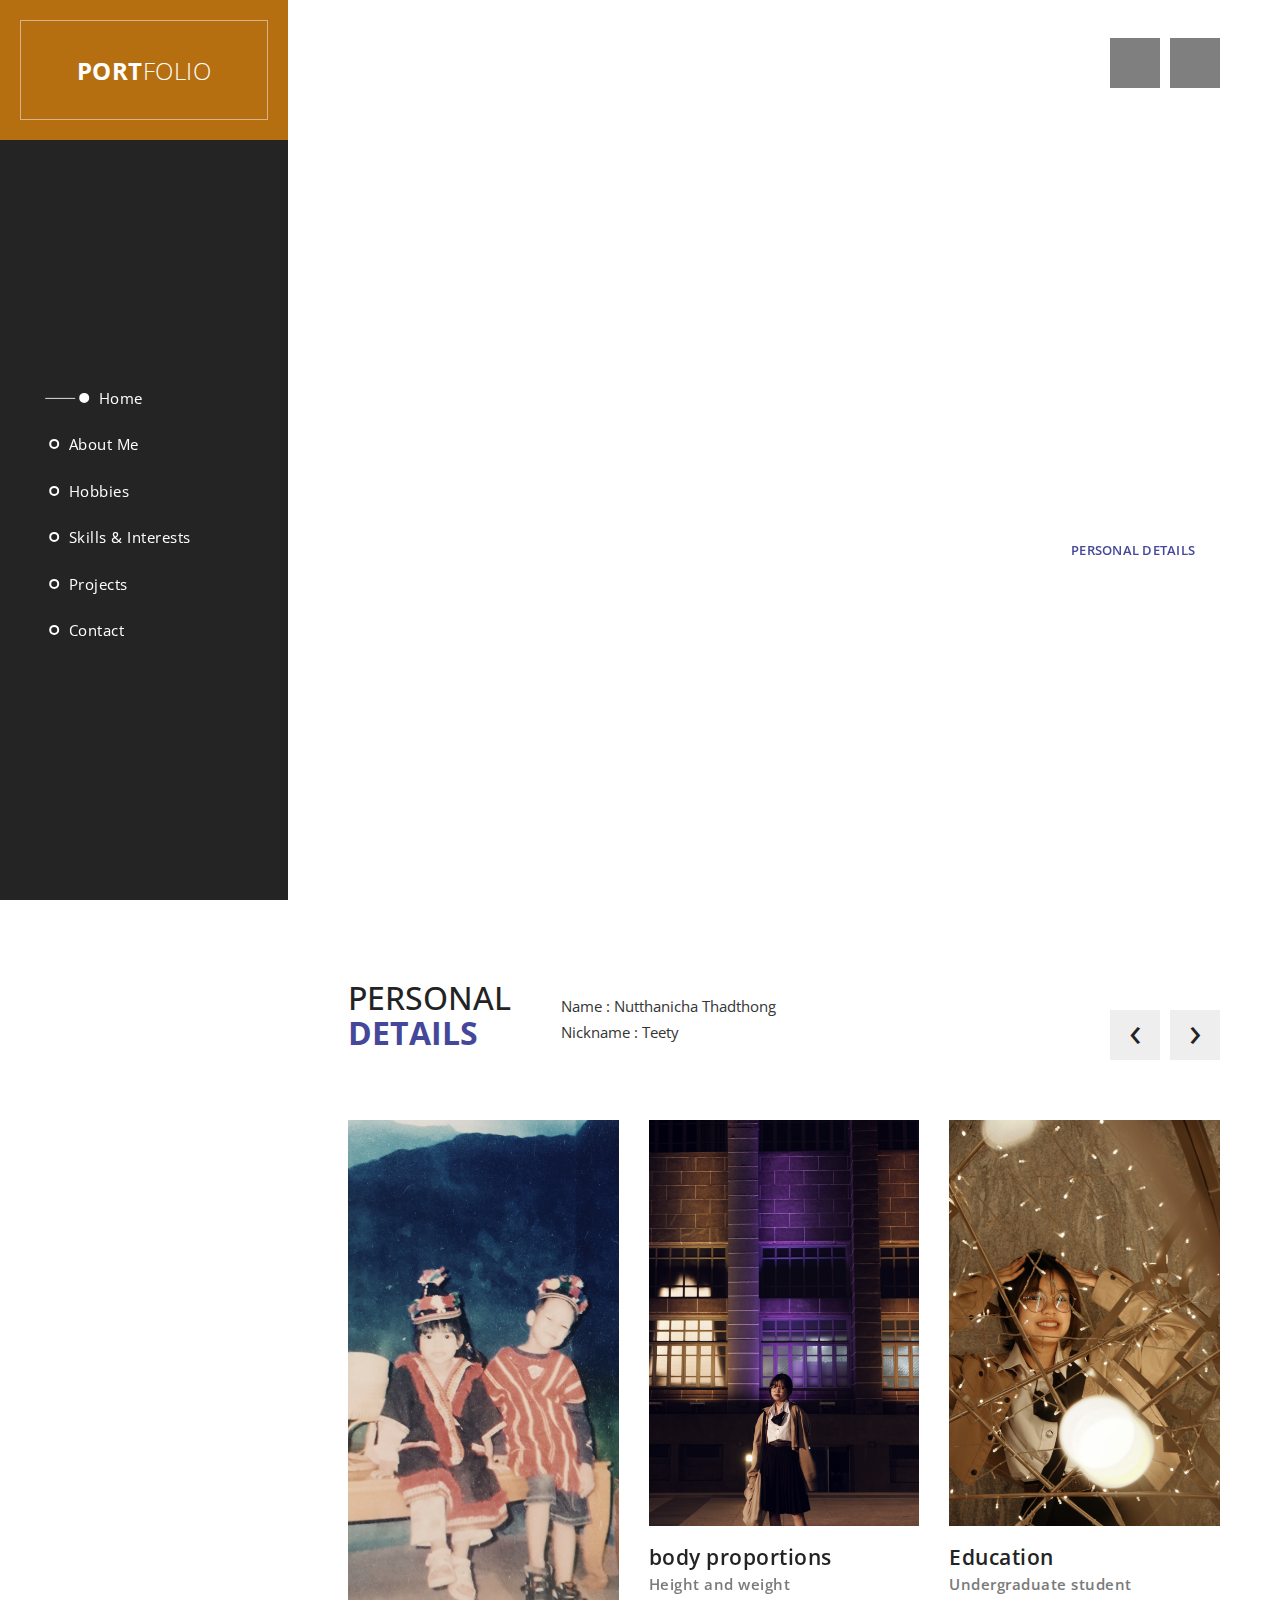
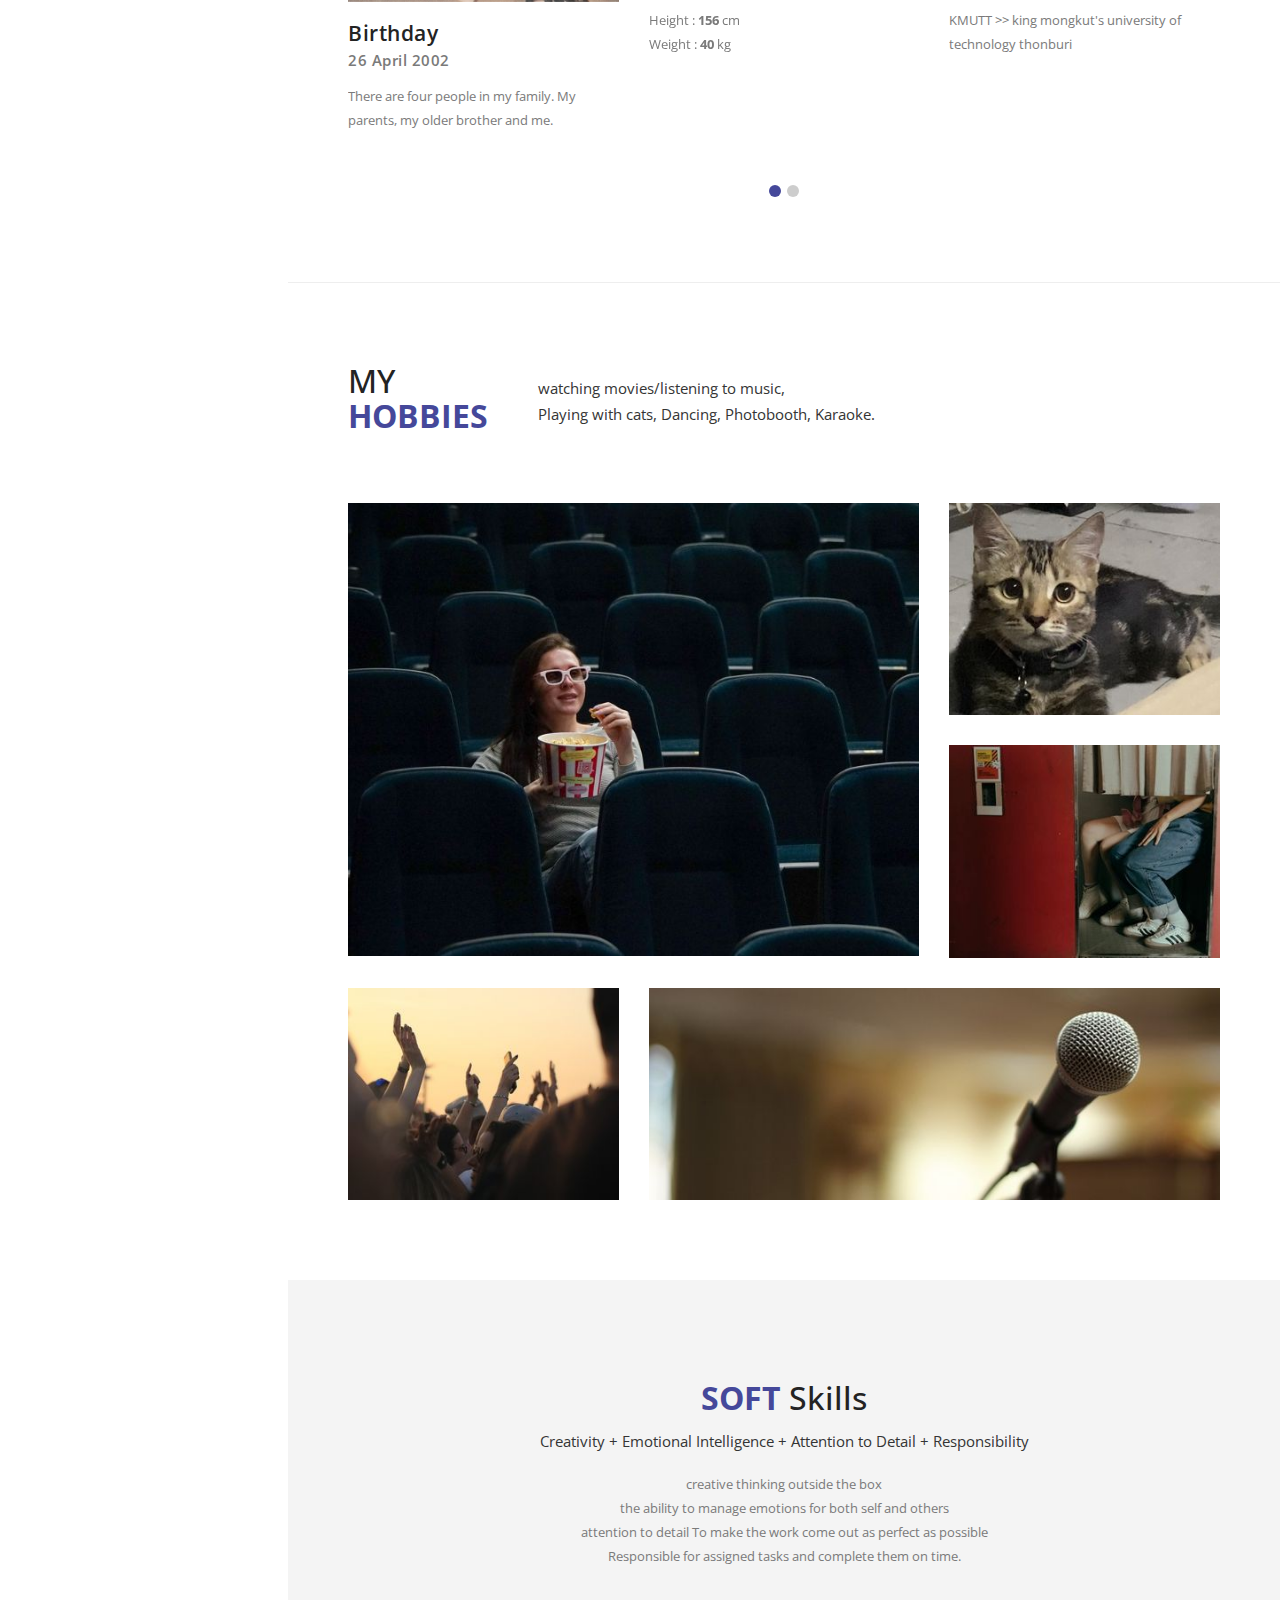
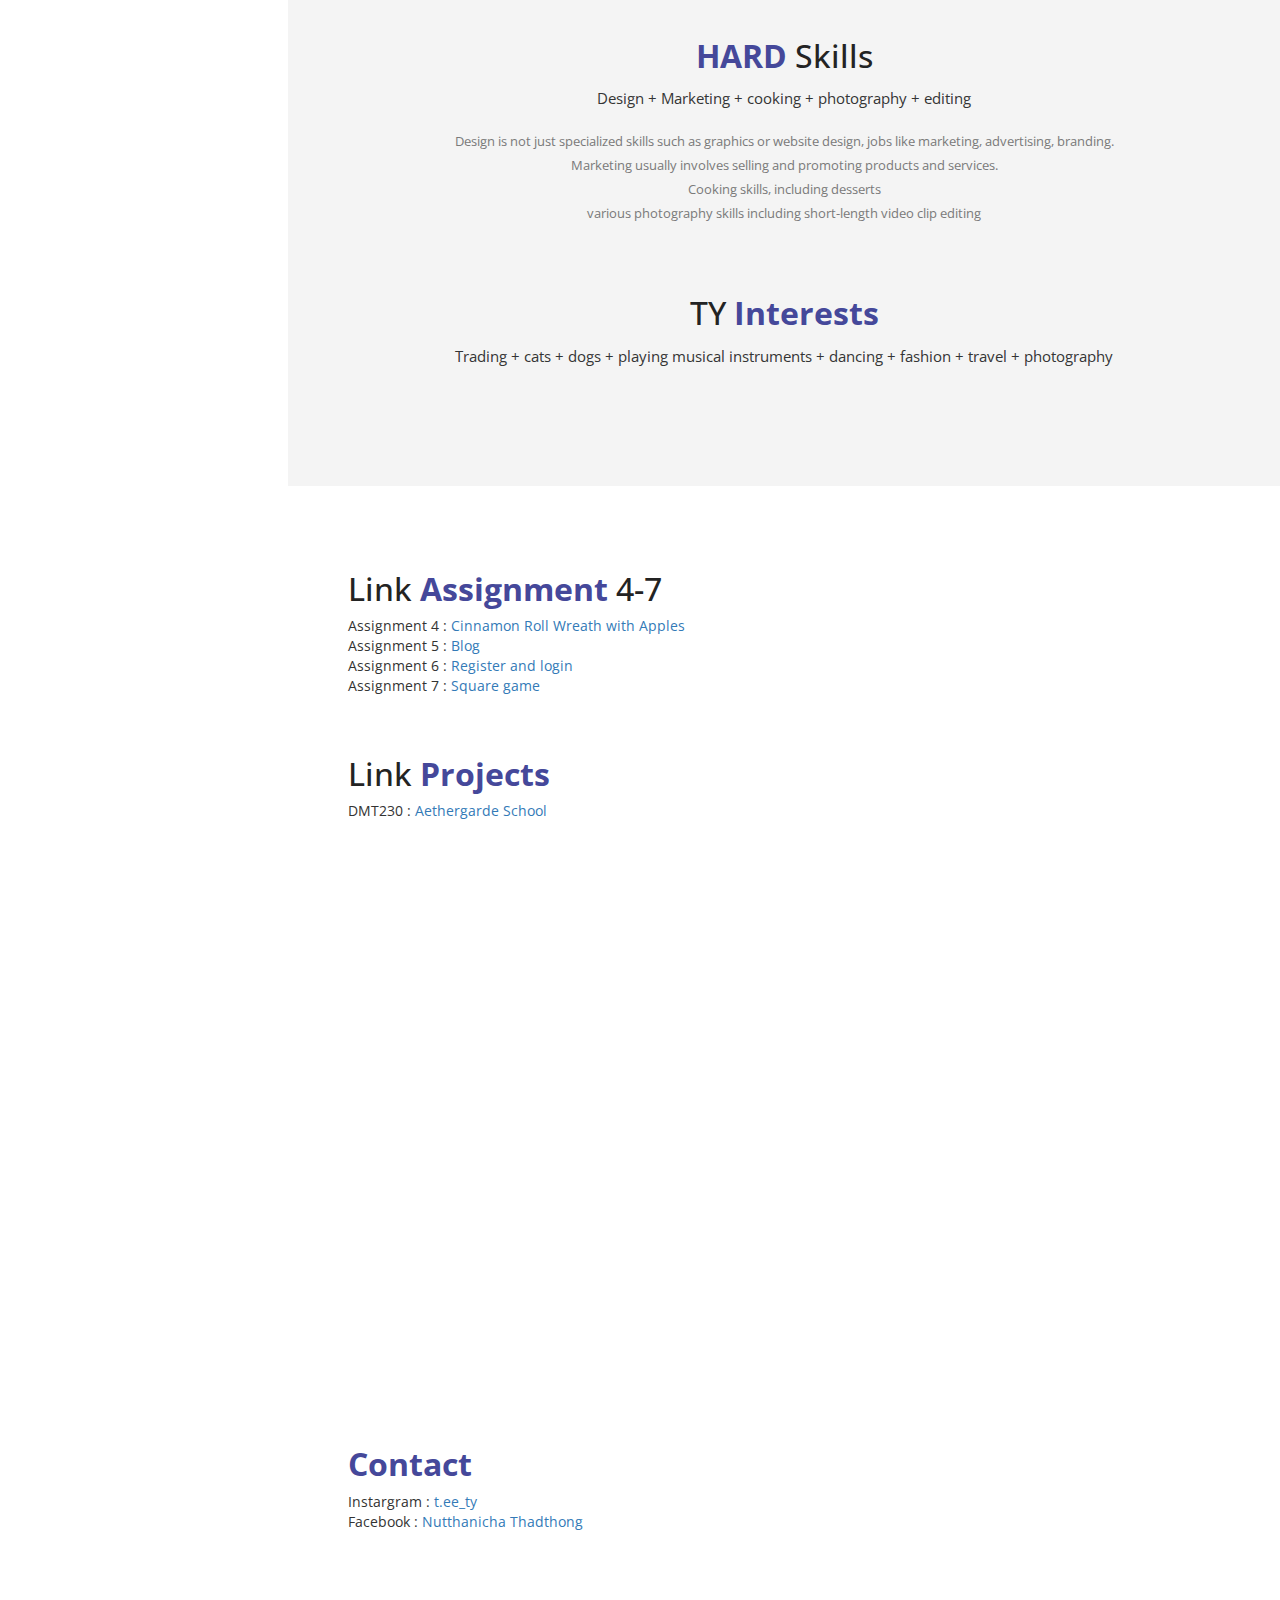
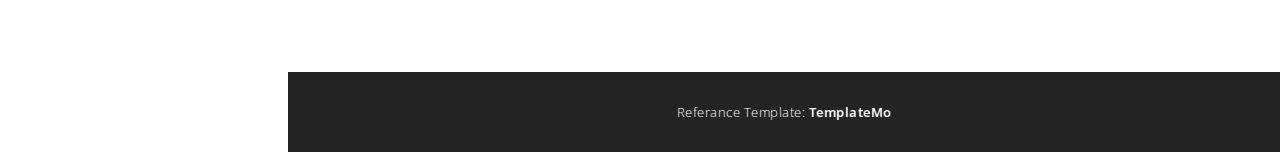
==== commit 129f5a0f: "Add files via upload" ====
--- a/Index.html
+++ b/Index.html
@@ -26,7 +26,7 @@
 
         <link href="https://fonts.googleapis.com/css?family=Open+Sans:300,400,600,700,800" rel="stylesheet">
 
-        <script src="js/vendor/modernizr-2.8.3-respond-1.4.2.min.js"></script>
+        <script src="modernizr-2.8.3-respond-1.4.2.min.js"></script>
     </head>
 
 <body>
@@ -183,7 +183,7 @@
                     <div class="owl-carousel owl-theme">
                         <div class="item">
                             <div class="image">
-                                <img src="img/featured_1.jpg" alt="">
+                                <img src="featured_1.jpg" alt="">
                                 <div class="featured-button button">
                                     <a href="#projects">Continue Reading</a>
                                 </div>
@@ -196,7 +196,7 @@
                         </div>
                         <div class="item">
                             <div class="image">
-                                <img src="img/featured_2.jpg" alt="">
+                                <img src="featured_2.jpg" alt="">
                                 <div class="featured-button button">
                                     <a href="#projects">Continue Reading</a>
                                 </div>
@@ -210,7 +210,7 @@
                         </div>
                         <div class="item">
                             <div class="image">
-                                <img src="img/featured_3.jpg" alt="">
+                                <img src="featured_3.jpg" alt="">
                                 <div class="featured-button button">
                                     <a href="#projects">Continue Reading</a>
                                 </div>
@@ -223,7 +223,7 @@
                         </div>
                         <div class="item">
                             <div class="image">
-                                <img src="img/featured_4.jpg" alt="">
+                                <img src="featured_4.jpg" alt="">
                                 <div class="featured-button button">
                                     <a href="#projects">Continue Reading</a>
                                 </div>
@@ -248,27 +248,27 @@
                         <div class="row">
                             <div class="item">
                                 <div class="col-md-8">
-                                    <a href="img/Movie.jpg" data-lightbox="image"><img src="img/portfolio_1.jpg" alt="image 1"></a>
+                                    <a href="Movie.jpg" data-lightbox="image"><img src="portfolio_1.jpg" alt="image 1"></a>
                                 </div>
                             </div>
                             <div class="item second-item">
                                 <div class="col-md-4">
-                                    <a href="img/portfolio_2.jpg" data-lightbox="image"><img src="img/portfolio_2.jpg" alt="image 2"></a>
+                                    <a href="portfolio_2.jpg" data-lightbox="image"><img src="portfolio_2.jpg" alt="image 2"></a>
                                 </div>
                             </div>
                             <div class="item">
                                 <div class="col-md-4">
-                                    <a href="img/portfolio_3.jpg" data-lightbox="image"><img src="img/portfolio_3.jpg" alt="image 3"></a>
+                                    <a href="portfolio_3.jpg" data-lightbox="image"><img src="portfolio_3.jpg" alt="image 3"></a>
                                 </div>
                             </div>
                             <div class="item">
                                 <div class="col-md-4">
-                                    <a href="img/portfolio_4.jpg" data-lightbox="image"><img src="img/portfolio_4.jpg" alt="image 4"></a>
+                                    <a href="portfolio_4.jpg" data-lightbox="image"><img src="portfolio_4.jpg" alt="image 4"></a>
                                 </div>
                             </div>
                             <div class="item">
                                 <div class="col-md-8">
-                                    <a href="img/portfolio_5.jpg" data-lightbox="image"><img src="img/portfolio_5.jpg" alt="image 5"></a>
+                                    <a href="portfolio_5.jpg" data-lightbox="image"><img src="portfolio_5.jpg" alt="image 5"></a>
                                 </div>
                             </div>
                         </div>
@@ -377,12 +377,12 @@
         </div>
 
     <script src="https://ajax.googleapis.com/ajax/libs/jquery/1.11.2/jquery.min.js"></script>
-    <script>window.jQuery || document.write('<script src="js/vendor/jquery-1.11.2.min.js"><\/script>')</script>
-
-    <script src="js/vendor/bootstrap.min.js"></script>
+    <script>window.jQuery || document.write('<script src="jquery-1.11.2.min.js"><\/script>')</script>
+
+    <script src="bootstrap.min.js"></script>
     
-    <script src="js/plugins.js"></script>
-    <script src="js/main.js"></script>
+    <script src="plugins.js"></script>
+    <script src="main.js"></script>
 
     <script>
         // Hide Header on on scroll down
@@ -425,7 +425,7 @@
         }
 
     </script>
-    <script src="http://ajax.googleapis.com/ajax/libs/jquery/1.10.2/jquery.min.js" type="text/javascript"></script>
+    <script src="http://ajax.googleapis.com/ajax/libs/jquery/1.10.2/jquery.min.js" type="javascript"></script>
 
 </body>
 </html>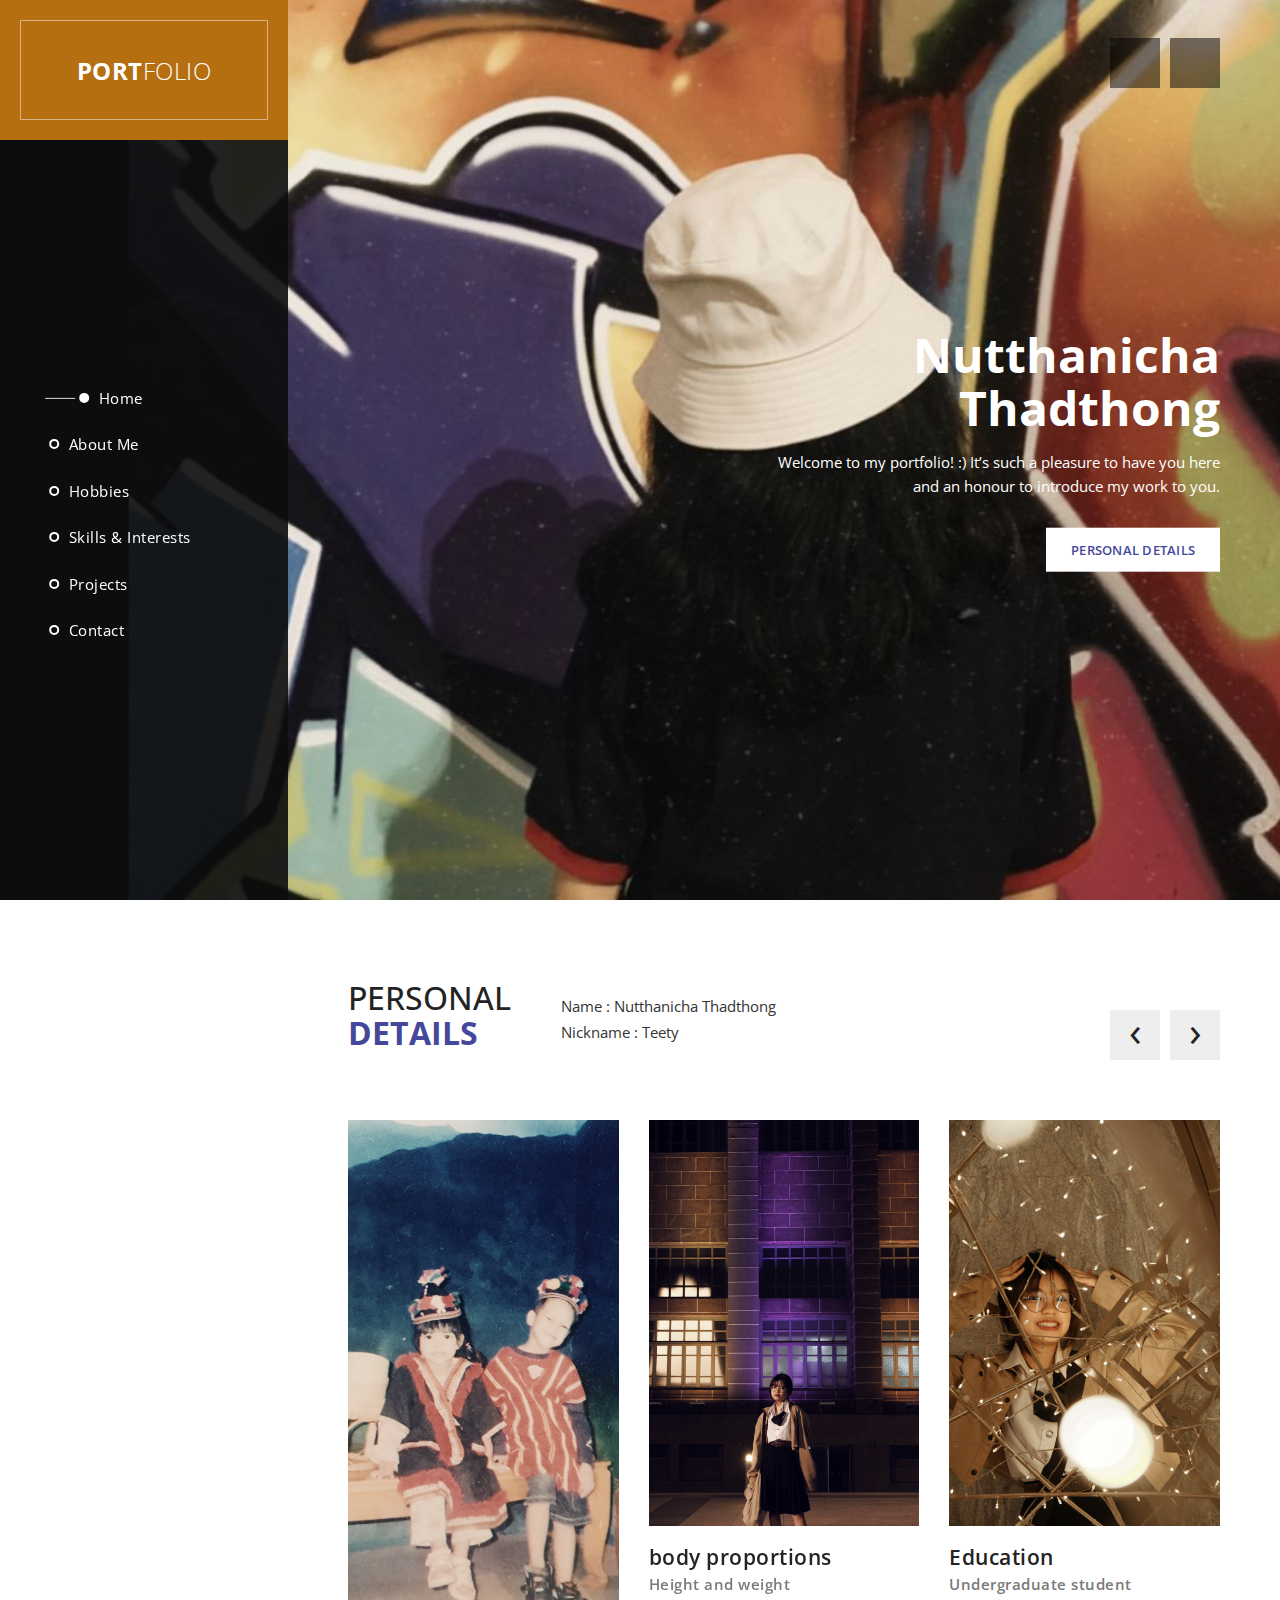
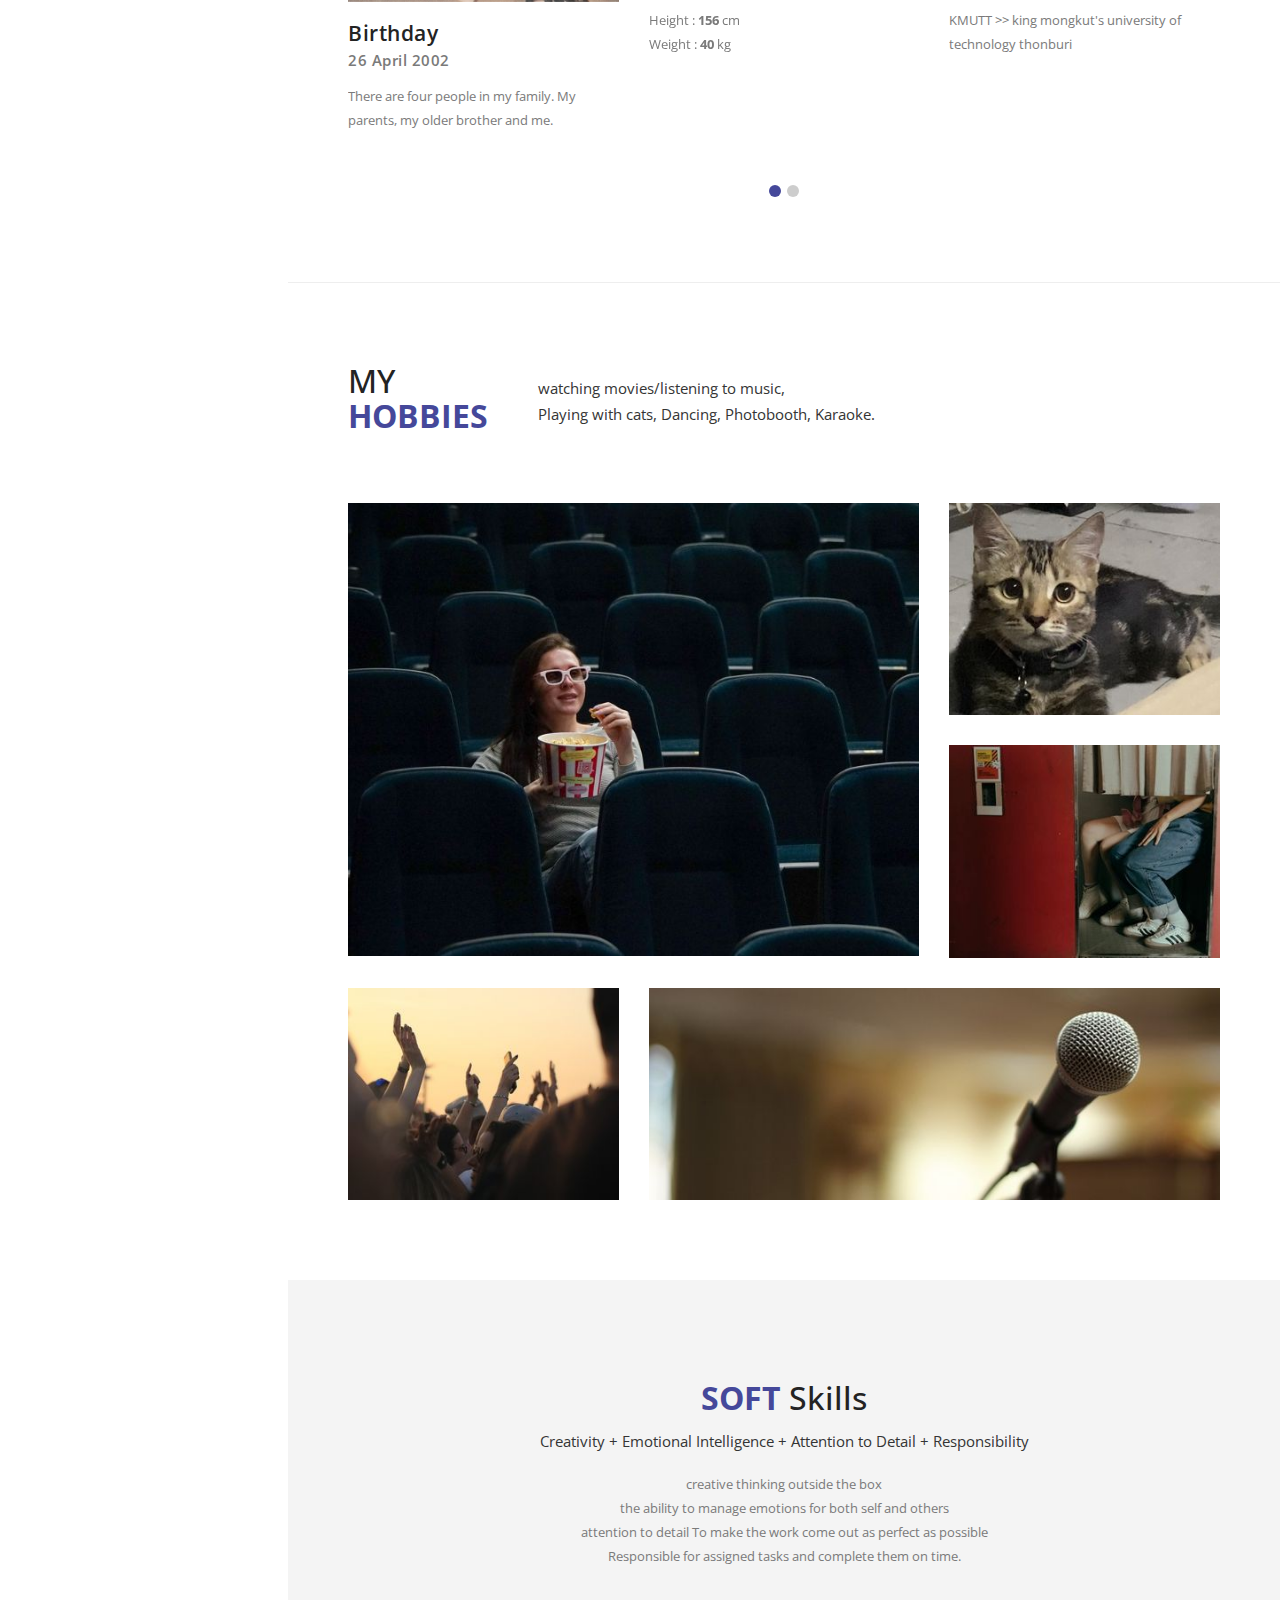
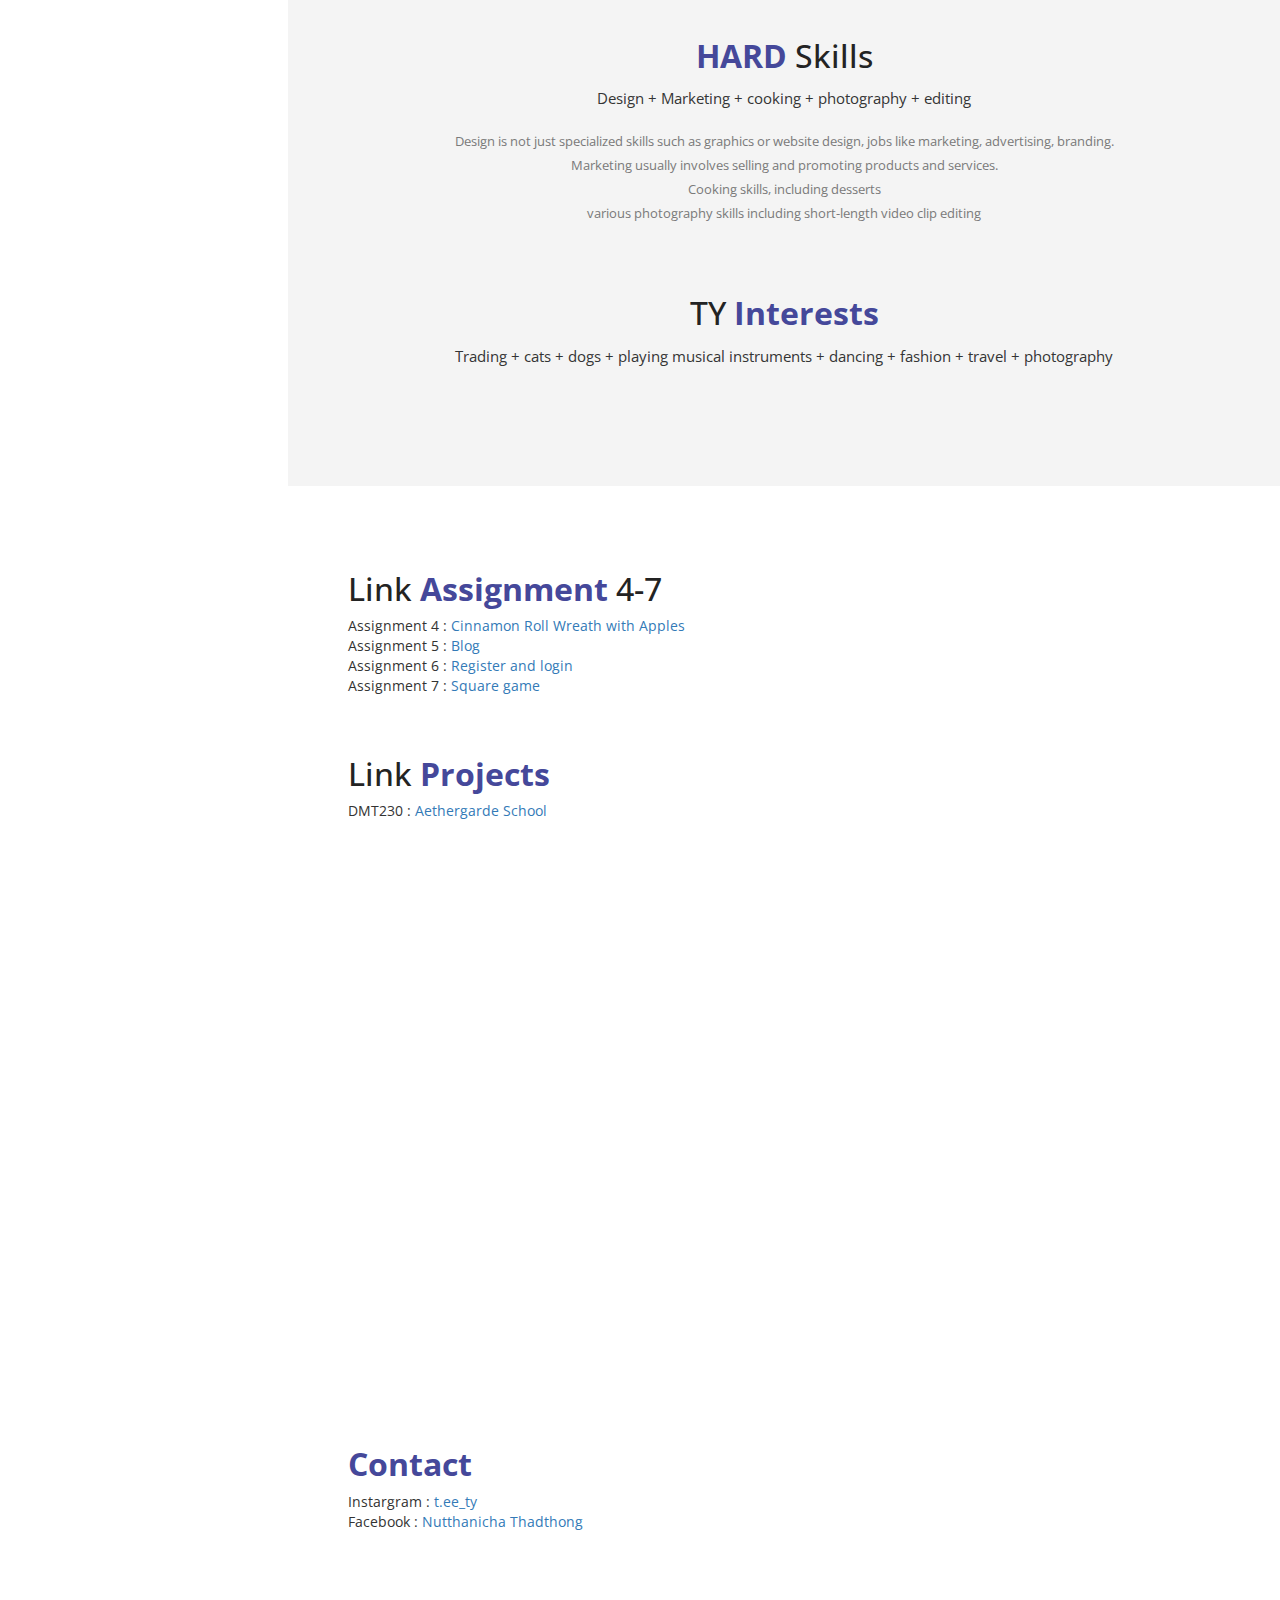
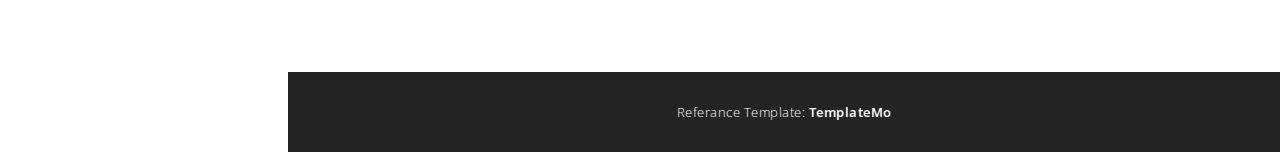
==== commit de0738ce: "Add files via upload" ====
--- a/Index.html
+++ b/Index.html
@@ -105,13 +105,7 @@
                     </li>
                 </ul>
             </nav>
-            <ul class="social-icons">
-                <li><a href="https://www.facebook.com/kuro.teetee/"><i class="fa fa-facebook"></i></a></li>
-                <!-- <li><a href="#"><i class="fa fa-twitter"></i></a></li>
-                <li><a href="#"><i class="fa fa-linkedin"></i></a></li>
-                <li><a href="#"><i class="fa fa-rss"></i></a></li>
-                <li><a href="#"><i class="fa fa-behance"></i></a></li> -->
-            </ul>
+            
         </div>
 
         <div class="slider">
--- a/light-box.css
+++ b/light-box.css
@@ -1,7 +1,7 @@
 /* LIGHT BOX */
 
 body:after {
-  content: url(../img/close.png) url(../img/loading.gif) url(../img/prev.png) url(../img/next.png);
+  content: url(close.png) url(loading.gif) url(prev.png) url(next.png);
   display: none;
 }
 
@@ -80,7 +80,7 @@
   width: 32px;
   height: 32px;
   margin: 0 auto;
-  background: url(../img/loading.gif) no-repeat;
+  background: url(loading.gif) no-repeat;
 }
 
 .lb-nav {
@@ -111,7 +111,7 @@
   width: 34%;
   left: 0;
   float: left;
-  background: url(../img/prev.png) left 48% no-repeat;
+  background: url(prev.png) left 48% no-repeat;
   filter: progid:DXImageTransform.Microsoft.Alpha(Opacity=0);
   opacity: 0;
   -webkit-transition: opacity 0.6s;
@@ -129,7 +129,7 @@
   width: 64%;
   right: 0;
   float: right;
-  background: url(../img/next.png) right 48% no-repeat;
+  background: url(next.png) right 48% no-repeat;
   filter: progid:DXImageTransform.Microsoft.Alpha(Opacity=0);
   opacity: 0;
   -webkit-transition: opacity 0.6s;
@@ -198,7 +198,7 @@
   float: right;
   width: 30px;
   height: 30px;
-  background: url(../img/close.png) top right no-repeat;
+  background: url(close.png) top right no-repeat;
   text-align: right;
   outline: none;
   filter: progid:DXImageTransform.Microsoft.Alpha(Opacity=70);
--- a/templatemo-style.css
+++ b/templatemo-style.css
@@ -414,27 +414,27 @@
 }
 
 .Modern-Slider .item-1 .image {
-  background-image: url(../img/slide_1.jpg);
+  background-image: url(slide_1.jpg);
 }
 
 .Modern-Slider .item-2 .image {
-  background-image: url(../img/slide_2.jpg);
+  background-image: url(slide_2.jpg);
 }
 
 .Modern-Slider .item-3 .image {
-  background-image: url(../img/slide_3.jpg);
+  background-image: url(slide_3.jpg);
 }
 
 .Modern-Slider .item-4 .image {
-  background-image: url(../img/slide_4.jpg);
+  background-image: url(slide_4.jpg);
 }
 
 .Modern-Slider .item-5 .image {
-  background-image: url(../img/slide_5.jpg);
+  background-image: url(slide_5.jpg);
 }
 
 .Modern-Slider .item-6 .image {
-  background-image: url(../img/slide_6.jpg);
+  background-image: url(slide_6.jpg);
 }
 
 .Modern-Slider .PrevArrow:before{content:'\f104';}
